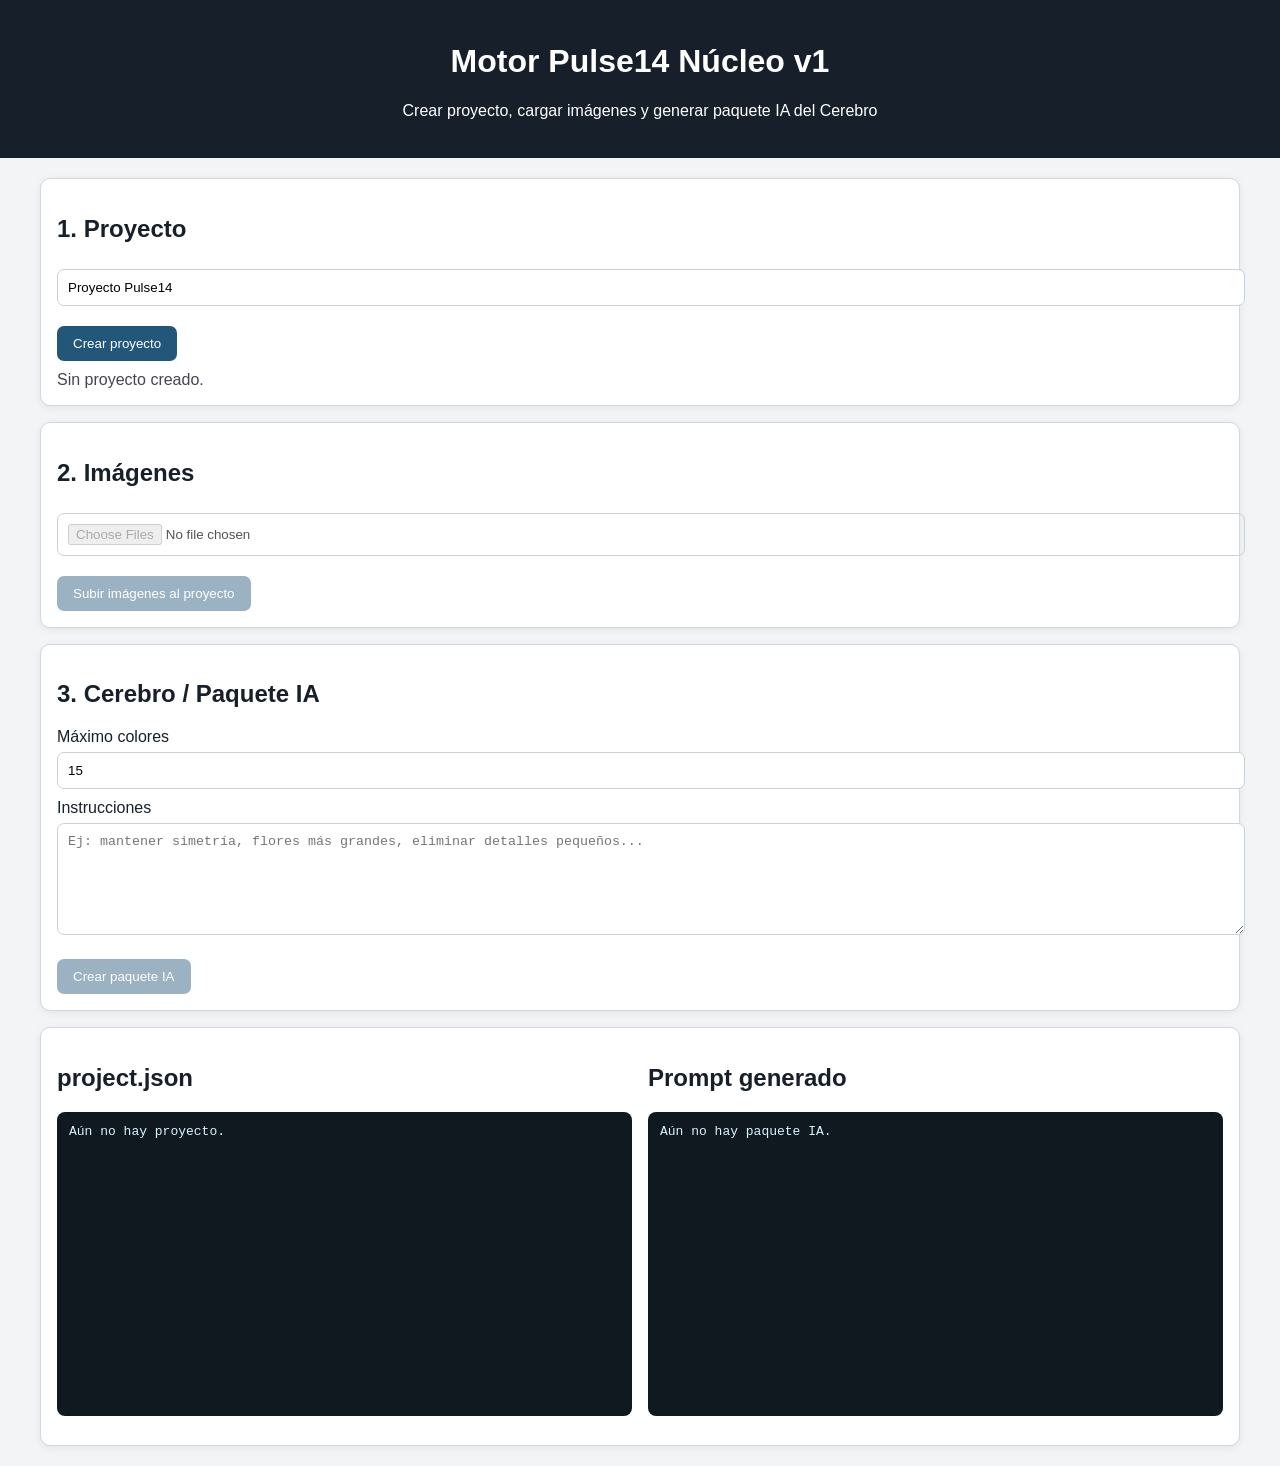
==== interfaz/index.html @ 5b173492 "motor_pulse14_nucleo_hf_v1" ====
<!doctype html>
<html lang="es">
<head>
<meta charset="utf-8">
<meta name="viewport" content="width=device-width, initial-scale=1">
<title>Motor Pulse14 Núcleo v1</title>
<link rel="stylesheet" href="/interfaz/styles.css?v=1">
</head>
<body>
<header><h1>Motor Pulse14 Núcleo v1</h1><p>Crear proyecto, cargar imágenes y generar paquete IA del Cerebro</p></header>
<main>
<section class="panel">
<h2>1. Proyecto</h2>
<input id="nombre" value="Proyecto Pulse14">
<button id="crear">Crear proyecto</button>
<div id="pid" class="status">Sin proyecto creado.</div>
</section>
<section class="panel">
<h2>2. Imágenes</h2>
<input id="imagenes" type="file" accept="image/*" multiple disabled>
<button id="subir" disabled>Subir imágenes al proyecto</button>
<div id="galeria" class="gallery"></div>
</section>
<section class="panel">
<h2>3. Cerebro / Paquete IA</h2>
<label>Máximo colores</label><input id="colores" type="number" value="15" min="2" max="64">
<label>Instrucciones</label><textarea id="instrucciones" placeholder="Ej: mantener simetría, flores más grandes, eliminar detalles pequeños..."></textarea>
<button id="paquete" disabled>Crear paquete IA</button>
</section>
<section class="panel grid">
<div><h2>project.json</h2><pre id="json">Aún no hay proyecto.</pre></div>
<div><h2>Prompt generado</h2><pre id="prompt">Aún no hay paquete IA.</pre></div>
</section>
</main>
<script src="/interfaz/app.js?v=1"></script>
</body>
</html>
---- interfaz/styles.css ----
body{margin:0;font-family:Arial,Helvetica,sans-serif;background:#f3f4f6;color:#17202a}header{background:#17202a;color:white;padding:22px;text-align:center}main{max-width:1200px;margin:20px auto;padding:0 14px}.panel{background:white;border:1px solid #d0d7de;border-radius:10px;padding:16px;margin-bottom:16px;box-shadow:0 2px 8px #0001}button{background:#22577a;color:white;border:0;border-radius:7px;padding:10px 16px;cursor:pointer;margin-top:10px}button:disabled{opacity:.45;cursor:not-allowed}input,textarea{width:100%;padding:10px;margin:6px 0 10px;border:1px solid #c9d1d9;border-radius:7px}textarea{min-height:90px}.status{margin-top:10px;color:#445}.gallery{display:grid;grid-template-columns:repeat(auto-fill,minmax(170px,1fr));gap:12px}.card{border:1px solid #ddd;border-radius:8px;padding:8px;background:#fafafa}.card img{width:100%;height:130px;object-fit:contain;background:white}.grid{display:grid;grid-template-columns:1fr 1fr;gap:16px}pre{background:#101820;color:#d6f5ff;padding:12px;border-radius:8px;overflow:auto;min-height:280px;white-space:pre-wrap}@media(max-width:800px){.grid{grid-template-columns:1fr}}
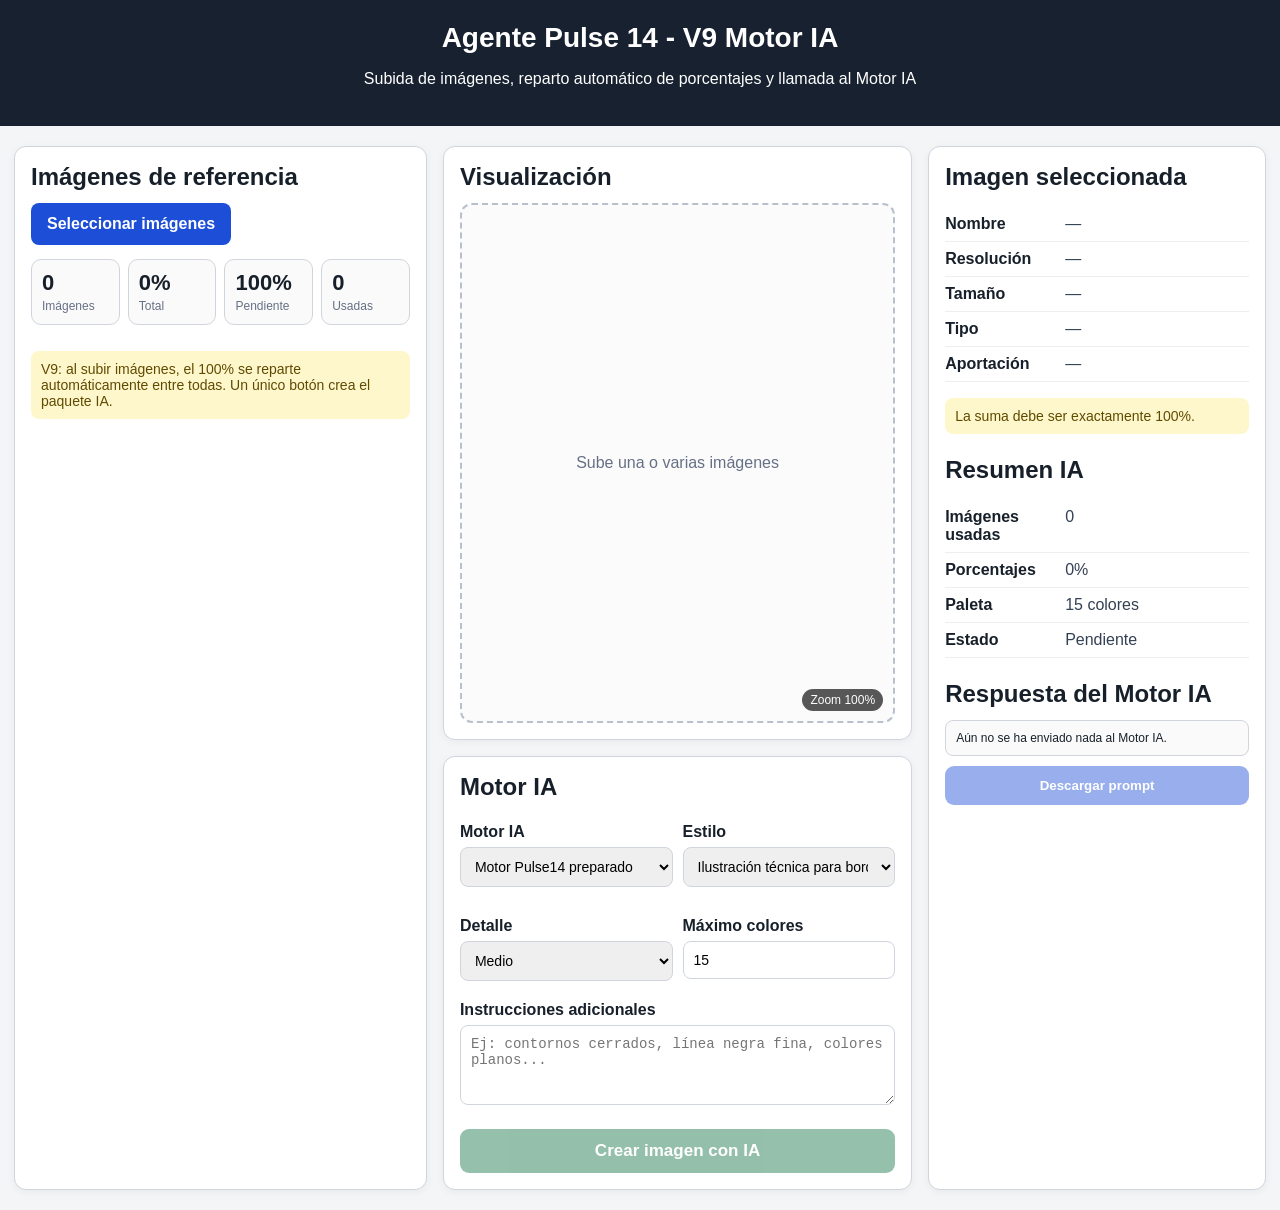
==== commit ab853cf0: "versión 02-06-2026" ====
--- a/interfaz/index.html
+++ b/interfaz/index.html
@@ -3,35 +3,32 @@
 <head>
 <meta charset="utf-8">
 <meta name="viewport" content="width=device-width, initial-scale=1">
-<title>Motor Pulse14 Núcleo v1</title>
-<link rel="stylesheet" href="/interfaz/styles.css?v=1">
+<title>Agente Pulse 14 - V9 Motor IA</title>
+<style>
+:root{--bg:#f3f5f7;--panel:#fff;--text:#17202a;--muted:#667085;--line:#d0d5dd;--blue:#1d4ed8;--green:#157347;--red:#b42318}*{box-sizing:border-box}body{margin:0;font-family:Arial,Helvetica,sans-serif;background:var(--bg);color:var(--text)}header{background:#18212f;color:white;padding:22px;text-align:center}header h1{margin:0 0 6px;font-size:28px}.page{max-width:1320px;margin:20px auto;padding:0 14px;display:grid;grid-template-columns:1.1fr 1.25fr .9fr;gap:16px}.panel{background:var(--panel);border:1px solid var(--line);border-radius:12px;padding:16px;box-shadow:0 2px 8px rgba(0,0,0,.05)}h2{margin:0 0 12px}.file{display:inline-block;background:var(--blue);color:white;padding:12px 16px;border-radius:8px;cursor:pointer;font-weight:bold}#fileInput{display:none}.stats{display:grid;grid-template-columns:repeat(4,1fr);gap:8px;margin:14px 0}.stat{border:1px solid var(--line);border-radius:10px;padding:10px;background:#fafafa}.stat b{display:block;font-size:22px}.stat span{font-size:12px;color:var(--muted)}.list{display:flex;flex-direction:column;gap:8px}.item{display:grid;grid-template-columns:58px 1fr 92px 34px;gap:10px;align-items:center;border:1px solid var(--line);border-radius:10px;padding:8px;cursor:pointer}.item.active{outline:3px solid #bfdbfe}.thumb{height:58px;border-radius:8px;background:#eee;overflow:hidden;display:flex;align-items:center;justify-content:center}.thumb img{max-width:100%;max-height:100%}.name{font-weight:bold;font-size:14px}.meta{font-size:12px;color:var(--muted);margin-top:4px}.pct{display:flex;align-items:center;gap:4px}.pct input{width:74px;padding:8px;border:1px solid var(--line);border-radius:7px}.del{border:0;background:#f2d3d0;color:var(--red);border-radius:7px;height:32px;font-size:20px;cursor:pointer}.viewer{height:520px;border:2px dashed #b8c0cc;border-radius:12px;background:#fbfbfb;position:relative;overflow:hidden}.viewer img{position:absolute;left:0;top:0;transform-origin:0 0;display:none}.empty{height:100%;display:flex;align-items:center;justify-content:center;color:var(--muted)}.zoom{position:absolute;right:10px;bottom:10px;background:rgba(0,0,0,.65);color:white;padding:4px 8px;border-radius:999px;font-size:12px}.grid2{display:grid;grid-template-columns:1fr 1fr;gap:10px}.field{margin:10px 0}.field label{display:block;font-weight:bold;margin-bottom:6px}.field input,.field select,.field textarea{width:100%;padding:10px;border:1px solid var(--line);border-radius:8px;font-size:14px}.field textarea{min-height:80px}.btn{width:100%;border:0;border-radius:9px;padding:12px 14px;margin-top:10px;color:white;background:var(--blue);font-weight:bold;cursor:pointer}.btn.green{background:var(--green);font-size:17px}.btn:disabled{opacity:.45;cursor:not-allowed}.note{margin-top:12px;padding:10px;border-radius:8px;background:#fff7cc;color:#5f4b00;font-size:14px}.ok{background:#dcfce7;color:#14532d}.bad{background:#fee2e2;color:#7f1d1d}.props div,.summary div{display:grid;grid-template-columns:120px 1fr;border-bottom:1px solid #eee;padding:8px 0}dt{font-weight:bold}dd{margin:0;color:#344054}.mt{margin-top:22px}.generated{white-space:pre-wrap;max-height:240px;overflow:auto;border:1px solid var(--line);border-radius:8px;padding:10px;background:#fafafa;font-size:12px}@media(max-width:1000px){.page{grid-template-columns:1fr}.stats{grid-template-columns:repeat(2,1fr)}}
+</style>
 </head>
 <body>
-<header><h1>Motor Pulse14 Núcleo v1</h1><p>Crear proyecto, cargar imágenes y generar paquete IA del Cerebro</p></header>
-<main>
-<section class="panel">
-<h2>1. Proyecto</h2>
-<input id="nombre" value="Proyecto Pulse14">
-<button id="crear">Crear proyecto</button>
-<div id="pid" class="status">Sin proyecto creado.</div>
-</section>
-<section class="panel">
-<h2>2. Imágenes</h2>
-<input id="imagenes" type="file" accept="image/*" multiple disabled>
-<button id="subir" disabled>Subir imágenes al proyecto</button>
-<div id="galeria" class="gallery"></div>
-</section>
-<section class="panel">
-<h2>3. Cerebro / Paquete IA</h2>
-<label>Máximo colores</label><input id="colores" type="number" value="15" min="2" max="64">
-<label>Instrucciones</label><textarea id="instrucciones" placeholder="Ej: mantener simetría, flores más grandes, eliminar detalles pequeños..."></textarea>
-<button id="paquete" disabled>Crear paquete IA</button>
-</section>
-<section class="panel grid">
-<div><h2>project.json</h2><pre id="json">Aún no hay proyecto.</pre></div>
-<div><h2>Prompt generado</h2><pre id="prompt">Aún no hay paquete IA.</pre></div>
-</section>
+<header><h1>Agente Pulse 14 - V9 Motor IA</h1><p>Subida de imágenes, reparto automático de porcentajes y llamada al Motor IA</p></header>
+<main class="page">
+<section class="panel"><h2>Imágenes de referencia</h2><label class="file" for="fileInput">Seleccionar imágenes</label><input id="fileInput" type="file" accept="image/*" multiple><div class="stats"><div class="stat"><b id="countImages">0</b><span>Imágenes</span></div><div class="stat"><b id="totalPercent">0%</b><span>Total</span></div><div class="stat"><b id="freePercent">100%</b><span>Pendiente</span></div><div class="stat"><b id="usedImages">0</b><span>Usadas</span></div></div><div id="gallery" class="list"></div><div class="note">V9: al subir imágenes, el 100% se reparte automáticamente entre todas. Un único botón crea el paquete IA.</div></section>
+<section><div class="panel"><h2>Visualización</h2><div id="viewer" class="viewer"><div id="emptyViewer" class="empty">Sube una o varias imágenes</div><img id="mainImage" alt="Imagen seleccionada"><span id="zoomLabel" class="zoom">Zoom 100%</span></div></div><div class="panel" style="margin-top:16px"><h2>Motor IA</h2><div class="grid2"><div class="field"><label>Motor IA</label><select id="modelo"><option value="motor_pulse14">Motor Pulse14 preparado</option></select></div><div class="field"><label>Estilo</label><select id="estilo"><option value="ilustracion_tecnica_bordado">Ilustración técnica para bordado</option><option value="ornamental_vectorial">Ornamental vectorial limpio</option></select></div><div class="field"><label>Detalle</label><select id="detalle"><option value="bajo">Bajo</option><option value="medio" selected>Medio</option><option value="alto">Alto</option></select></div><div class="field"><label>Máximo colores</label><input id="paleta" type="number" min="2" max="64" value="15"></div></div><div class="field"><label>Instrucciones adicionales</label><textarea id="instrucciones" placeholder="Ej: contornos cerrados, línea negra fina, colores planos..."></textarea></div><button id="createBtn" class="btn green" disabled>Crear imagen con IA</button></div></section>
+<aside class="panel"><h2>Imagen seleccionada</h2><dl class="props"><div><dt>Nombre</dt><dd id="pName">—</dd></div><div><dt>Resolución</dt><dd id="pRes">—</dd></div><div><dt>Tamaño</dt><dd id="pSize">—</dd></div><div><dt>Tipo</dt><dd id="pType">—</dd></div><div><dt>Aportación</dt><dd id="pPercent">—</dd></div></dl><div id="status" class="note">Carga imágenes para continuar.</div><h2 class="mt">Resumen IA</h2><dl class="summary"><div><dt>Imágenes usadas</dt><dd id="sumUsed">0</dd></div><div><dt>Porcentajes</dt><dd id="sumPercent">0%</dd></div><div><dt>Paleta</dt><dd id="sumPalette">15 colores</dd></div><div><dt>Estado</dt><dd id="sumStatus">Pendiente</dd></div></dl><h2 class="mt">Respuesta del Motor IA</h2><div id="packageBox" class="generated">Aún no se ha enviado nada al Motor IA.</div><button id="downloadPromptBtn" class="btn" disabled>Descargar prompt</button></aside>
 </main>
-<script src="/interfaz/app.js?v=1"></script>
+<script>
+const $=id=>document.getElementById(id);const fileInput=$('fileInput'),gallery=$('gallery'),mainImage=$('mainImage'),emptyViewer=$('emptyViewer'),viewer=$('viewer'),zoomLabel=$('zoomLabel'),createBtn=$('createBtn'),statusEl=$('status'),packageBox=$('packageBox'),downloadPromptBtn=$('downloadPromptBtn');
+let images=[],selectedId=null,lastPrompt='',scale=1,minScale=1,x=0,y=0,drag=false,lastX=0,lastY=0;
+function uid(){return 'img_'+Date.now()+'_'+Math.random().toString(16).slice(2)}
+function fmtSize(b){return b<1024?b+' B':b<1048576?(b/1024).toFixed(1)+' KB':(b/1048576).toFixed(2)+' MB'}
+function round2(n){return Math.round(n*100)/100}function total(){return round2(images.reduce((s,i)=>s+Number(i.percent||0),0))}function totalExcept(id){return round2(images.reduce((s,i)=>s+(i.id===id?0:Number(i.percent||0)),0))}
+function redistribute(){const n=images.length;if(!n)return;const raw=round2(100/n);let acc=0;images.forEach((im,i)=>{im.percent=i===n-1?round2(100-acc):raw;acc=round2(acc+im.percent)})}
+fileInput.addEventListener('change',()=>{const files=[...fileInput.files];files.forEach(file=>{const item={id:uid(),file,url:URL.createObjectURL(file),name:file.name,size:file.size,type:file.type||'imagen',w:0,h:0,percent:0};const probe=new Image();probe.onload=()=>{item.w=probe.naturalWidth;item.h=probe.naturalHeight;render();if(selectedId===item.id)showProps(item);};probe.src=item.url;images.push(item)});redistribute();if(images.length&&!selectedId)selectedId=images[0].id;render();if(selectedId)selectImage(selectedId);fileInput.value=''});
+function setPercent(id,value){const im=images.find(i=>i.id===id);if(!im)return;let v=parseFloat(String(value).replace(',','.'));if(Number.isNaN(v))v=0;v=Math.max(0,Math.min(100,v));v=Math.min(v,round2(100-totalExcept(id)));im.percent=round2(v);render();if(selectedId===id)showProps(im)}
+function deleteImage(id){const idx=images.findIndex(i=>i.id===id);if(idx<0)return;URL.revokeObjectURL(images[idx].url);images.splice(idx,1);redistribute();selectedId=images[0]?.id||null;render();selectedId?selectImage(selectedId):clearViewer()}
+function render(){gallery.innerHTML='';images.forEach(im=>{const row=document.createElement('div');row.className='item'+(im.id===selectedId?' active':'');row.onclick=e=>{if(['INPUT','BUTTON'].includes(e.target.tagName))return;selectImage(im.id)};row.innerHTML=`<div class="thumb"><img src="${im.url}"></div><div><div class="name"></div><div class="meta">${im.w?im.w+' × '+im.h:'Cargando...'} · ${fmtSize(im.size)}</div></div><div class="pct"><input type="number" min="0" max="100" step="0.01" value="${im.percent}"><span>%</span></div><button class="del">×</button>`;row.querySelector('.name').textContent=im.name;row.querySelector('input').addEventListener('input',e=>setPercent(im.id,e.target.value));row.querySelector('.del').addEventListener('click',()=>deleteImage(im.id));gallery.appendChild(row)});const t=total(),ready=images.length>0&&Math.abs(t-100)<0.01;$('countImages').textContent=images.length;$('totalPercent').textContent=t+'%';$('freePercent').textContent=round2(100-t)+'%';$('usedImages').textContent=images.filter(i=>i.percent>0).length;$('sumUsed').textContent=images.filter(i=>i.percent>0).length;$('sumPercent').textContent=t+'%';$('sumPalette').textContent=$('paleta').value+' colores';$('sumStatus').textContent=ready?'Listo':'Pendiente';createBtn.disabled=!ready;statusEl.textContent=ready?'Listo: pulsa Crear imagen con IA.':'La suma debe ser exactamente 100%.';statusEl.className='note '+(ready?'ok':'')}
+function selectImage(id){const im=images.find(i=>i.id===id);if(!im)return;selectedId=id;mainImage.src=im.url;mainImage.style.display='block';emptyViewer.style.display='none';mainImage.onload=fitImage;showProps(im);render()}function showProps(im){$('pName').textContent=im.name;$('pRes').textContent=im.w?im.w+' × '+im.h:'—';$('pSize').textContent=fmtSize(im.size);$('pType').textContent=im.type;$('pPercent').textContent=im.percent+'%'}function clearViewer(){mainImage.style.display='none';emptyViewer.style.display='flex'}
+function fitImage(){const im=images.find(i=>i.id===selectedId);if(!im||!im.w)return;const r=viewer.getBoundingClientRect();minScale=Math.min((r.width-40)/im.w,(r.height-40)/im.h);scale=minScale;x=(r.width-im.w*scale)/2;y=(r.height-im.h*scale)/2;applyTransform()}function applyTransform(){mainImage.style.transform=`translate(${x}px,${y}px) scale(${scale})`;zoomLabel.textContent='Zoom '+Math.round((scale/minScale)*100)+'%'}viewer.addEventListener('wheel',e=>{if(!mainImage.src)return;e.preventDefault();const r=viewer.getBoundingClientRect(),mx=e.clientX-r.left,my=e.clientY-r.top,old=scale;scale=Math.max(minScale,Math.min(20*minScale,scale*(e.deltaY<0?1.14:1/1.14)));x=mx-(mx-x)*(scale/old);y=my-(my-y)*(scale/old);applyTransform()},{passive:false});viewer.addEventListener('contextmenu',e=>e.preventDefault());viewer.addEventListener('mousedown',e=>{if(e.button!==2)return;drag=true;lastX=e.clientX;lastY=e.clientY});window.addEventListener('mousemove',e=>{if(!drag)return;x+=e.clientX-lastX;y+=e.clientY-lastY;lastX=e.clientX;lastY=e.clientY;applyTransform()});window.addEventListener('mouseup',()=>drag=false);viewer.addEventListener('dblclick',fitImage);
+function formData(){const fd=new FormData();images.forEach(im=>fd.append('imagenes',im.file,im.name));fd.append('porcentajes',images.map(i=>i.percent).join(','));fd.append('modelo',$('modelo').value);fd.append('estilo',$('estilo').value);fd.append('detalle',$('detalle').value);fd.append('paleta_colores',$('paleta').value);fd.append('instrucciones',$('instrucciones').value||'');return fd}async function sendToAI(){try{packageBox.textContent='Llamando al Motor IA...';const res=await fetch('/api/preparar-paquete-ia',{method:'POST',body:formData()});const data=await res.json().catch(()=>({detail:'Respuesta no válida'}));if(!res.ok)throw new Error(data.detail||'Error del servidor');lastPrompt=data.prompt||'';downloadPromptBtn.disabled=!lastPrompt;packageBox.textContent=JSON.stringify(data,null,2);$('sumStatus').textContent='Motor IA preparado'}catch(err){packageBox.textContent='Error: '+err.message;$('sumStatus').textContent='Error'}}createBtn.addEventListener('click',sendToAI);downloadPromptBtn.addEventListener('click',()=>{if(!lastPrompt)return;const blob=new Blob([lastPrompt],{type:'text/plain;charset=utf-8'});const a=document.createElement('a');a.href=URL.createObjectURL(blob);a.download='prompt_pulse14_motor_ia.txt';a.click();URL.revokeObjectURL(a.href)});$('paleta').addEventListener('input',render);render();
+</script>
 </body>
 </html>
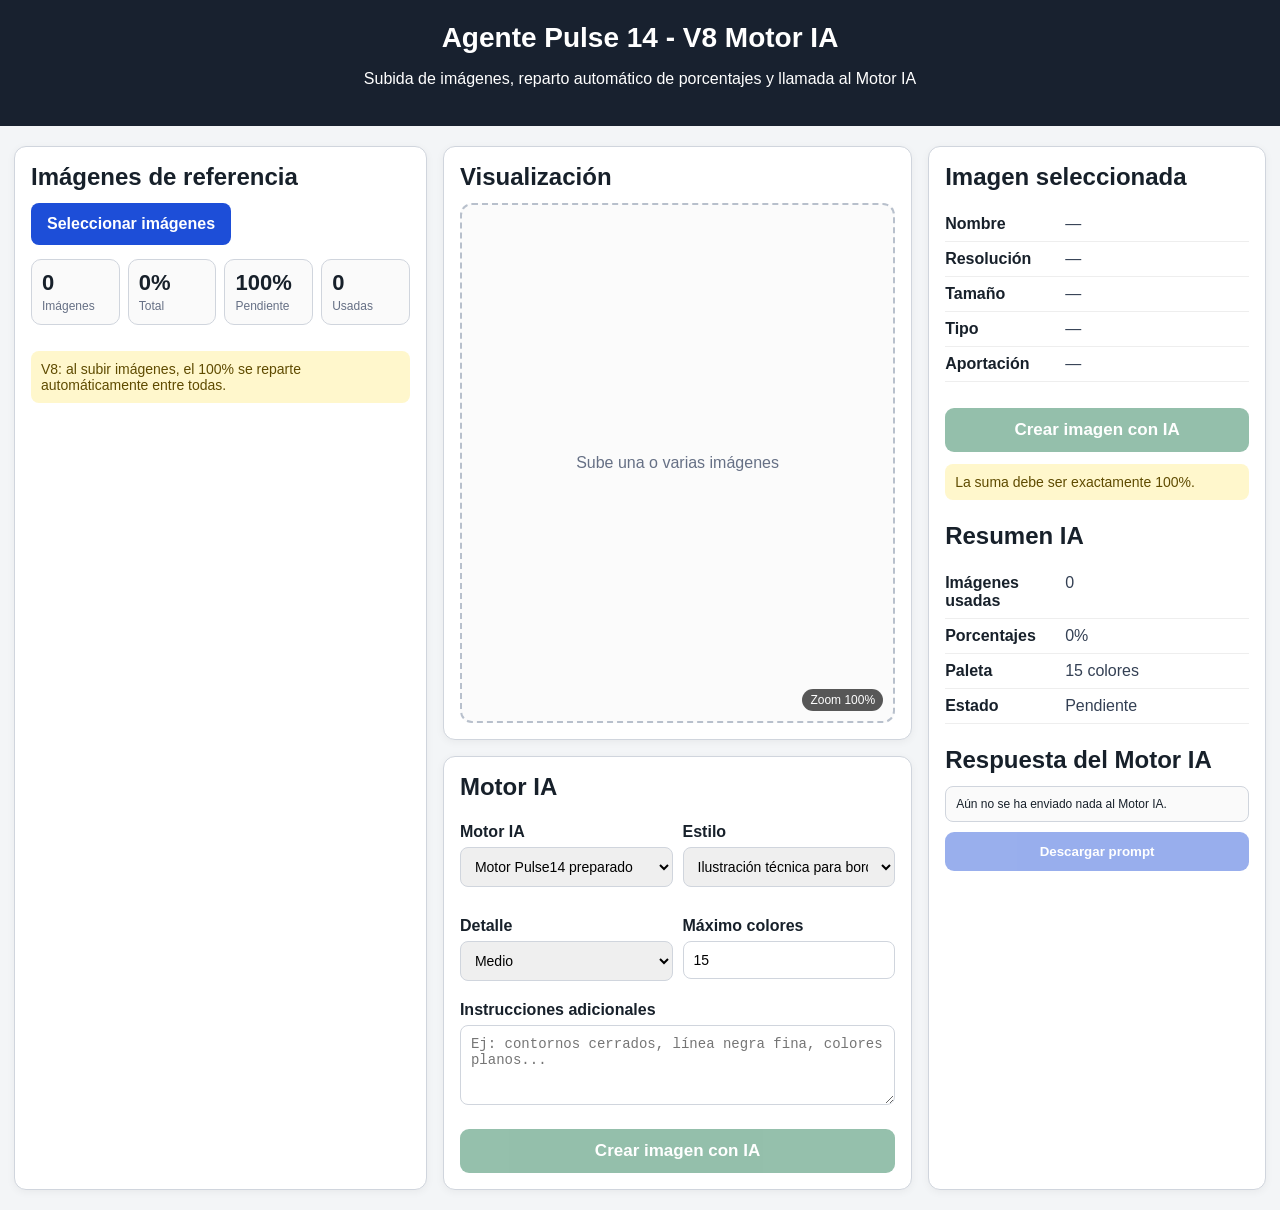
==== commit 094d2f69: "aaaaaa" ====
--- a/interfaz/index.html
+++ b/interfaz/index.html
@@ -3,20 +3,20 @@
 <head>
 <meta charset="utf-8">
 <meta name="viewport" content="width=device-width, initial-scale=1">
-<title>Agente Pulse 14 - V9 Motor IA</title>
+<title>Agente Pulse 14 - V8 Motor IA</title>
 <style>
 :root{--bg:#f3f5f7;--panel:#fff;--text:#17202a;--muted:#667085;--line:#d0d5dd;--blue:#1d4ed8;--green:#157347;--red:#b42318}*{box-sizing:border-box}body{margin:0;font-family:Arial,Helvetica,sans-serif;background:var(--bg);color:var(--text)}header{background:#18212f;color:white;padding:22px;text-align:center}header h1{margin:0 0 6px;font-size:28px}.page{max-width:1320px;margin:20px auto;padding:0 14px;display:grid;grid-template-columns:1.1fr 1.25fr .9fr;gap:16px}.panel{background:var(--panel);border:1px solid var(--line);border-radius:12px;padding:16px;box-shadow:0 2px 8px rgba(0,0,0,.05)}h2{margin:0 0 12px}.file{display:inline-block;background:var(--blue);color:white;padding:12px 16px;border-radius:8px;cursor:pointer;font-weight:bold}#fileInput{display:none}.stats{display:grid;grid-template-columns:repeat(4,1fr);gap:8px;margin:14px 0}.stat{border:1px solid var(--line);border-radius:10px;padding:10px;background:#fafafa}.stat b{display:block;font-size:22px}.stat span{font-size:12px;color:var(--muted)}.list{display:flex;flex-direction:column;gap:8px}.item{display:grid;grid-template-columns:58px 1fr 92px 34px;gap:10px;align-items:center;border:1px solid var(--line);border-radius:10px;padding:8px;cursor:pointer}.item.active{outline:3px solid #bfdbfe}.thumb{height:58px;border-radius:8px;background:#eee;overflow:hidden;display:flex;align-items:center;justify-content:center}.thumb img{max-width:100%;max-height:100%}.name{font-weight:bold;font-size:14px}.meta{font-size:12px;color:var(--muted);margin-top:4px}.pct{display:flex;align-items:center;gap:4px}.pct input{width:74px;padding:8px;border:1px solid var(--line);border-radius:7px}.del{border:0;background:#f2d3d0;color:var(--red);border-radius:7px;height:32px;font-size:20px;cursor:pointer}.viewer{height:520px;border:2px dashed #b8c0cc;border-radius:12px;background:#fbfbfb;position:relative;overflow:hidden}.viewer img{position:absolute;left:0;top:0;transform-origin:0 0;display:none}.empty{height:100%;display:flex;align-items:center;justify-content:center;color:var(--muted)}.zoom{position:absolute;right:10px;bottom:10px;background:rgba(0,0,0,.65);color:white;padding:4px 8px;border-radius:999px;font-size:12px}.grid2{display:grid;grid-template-columns:1fr 1fr;gap:10px}.field{margin:10px 0}.field label{display:block;font-weight:bold;margin-bottom:6px}.field input,.field select,.field textarea{width:100%;padding:10px;border:1px solid var(--line);border-radius:8px;font-size:14px}.field textarea{min-height:80px}.btn{width:100%;border:0;border-radius:9px;padding:12px 14px;margin-top:10px;color:white;background:var(--blue);font-weight:bold;cursor:pointer}.btn.green{background:var(--green);font-size:17px}.btn:disabled{opacity:.45;cursor:not-allowed}.note{margin-top:12px;padding:10px;border-radius:8px;background:#fff7cc;color:#5f4b00;font-size:14px}.ok{background:#dcfce7;color:#14532d}.bad{background:#fee2e2;color:#7f1d1d}.props div,.summary div{display:grid;grid-template-columns:120px 1fr;border-bottom:1px solid #eee;padding:8px 0}dt{font-weight:bold}dd{margin:0;color:#344054}.mt{margin-top:22px}.generated{white-space:pre-wrap;max-height:240px;overflow:auto;border:1px solid var(--line);border-radius:8px;padding:10px;background:#fafafa;font-size:12px}@media(max-width:1000px){.page{grid-template-columns:1fr}.stats{grid-template-columns:repeat(2,1fr)}}
 </style>
 </head>
 <body>
-<header><h1>Agente Pulse 14 - V9 Motor IA</h1><p>Subida de imágenes, reparto automático de porcentajes y llamada al Motor IA</p></header>
+<header><h1>Agente Pulse 14 - V8 Motor IA</h1><p>Subida de imágenes, reparto automático de porcentajes y llamada al Motor IA</p></header>
 <main class="page">
-<section class="panel"><h2>Imágenes de referencia</h2><label class="file" for="fileInput">Seleccionar imágenes</label><input id="fileInput" type="file" accept="image/*" multiple><div class="stats"><div class="stat"><b id="countImages">0</b><span>Imágenes</span></div><div class="stat"><b id="totalPercent">0%</b><span>Total</span></div><div class="stat"><b id="freePercent">100%</b><span>Pendiente</span></div><div class="stat"><b id="usedImages">0</b><span>Usadas</span></div></div><div id="gallery" class="list"></div><div class="note">V9: al subir imágenes, el 100% se reparte automáticamente entre todas. Un único botón crea el paquete IA.</div></section>
+<section class="panel"><h2>Imágenes de referencia</h2><label class="file" for="fileInput">Seleccionar imágenes</label><input id="fileInput" type="file" accept="image/*" multiple><div class="stats"><div class="stat"><b id="countImages">0</b><span>Imágenes</span></div><div class="stat"><b id="totalPercent">0%</b><span>Total</span></div><div class="stat"><b id="freePercent">100%</b><span>Pendiente</span></div><div class="stat"><b id="usedImages">0</b><span>Usadas</span></div></div><div id="gallery" class="list"></div><div class="note">V8: al subir imágenes, el 100% se reparte automáticamente entre todas.</div></section>
 <section><div class="panel"><h2>Visualización</h2><div id="viewer" class="viewer"><div id="emptyViewer" class="empty">Sube una o varias imágenes</div><img id="mainImage" alt="Imagen seleccionada"><span id="zoomLabel" class="zoom">Zoom 100%</span></div></div><div class="panel" style="margin-top:16px"><h2>Motor IA</h2><div class="grid2"><div class="field"><label>Motor IA</label><select id="modelo"><option value="motor_pulse14">Motor Pulse14 preparado</option></select></div><div class="field"><label>Estilo</label><select id="estilo"><option value="ilustracion_tecnica_bordado">Ilustración técnica para bordado</option><option value="ornamental_vectorial">Ornamental vectorial limpio</option></select></div><div class="field"><label>Detalle</label><select id="detalle"><option value="bajo">Bajo</option><option value="medio" selected>Medio</option><option value="alto">Alto</option></select></div><div class="field"><label>Máximo colores</label><input id="paleta" type="number" min="2" max="64" value="15"></div></div><div class="field"><label>Instrucciones adicionales</label><textarea id="instrucciones" placeholder="Ej: contornos cerrados, línea negra fina, colores planos..."></textarea></div><button id="createBtn" class="btn green" disabled>Crear imagen con IA</button></div></section>
-<aside class="panel"><h2>Imagen seleccionada</h2><dl class="props"><div><dt>Nombre</dt><dd id="pName">—</dd></div><div><dt>Resolución</dt><dd id="pRes">—</dd></div><div><dt>Tamaño</dt><dd id="pSize">—</dd></div><div><dt>Tipo</dt><dd id="pType">—</dd></div><div><dt>Aportación</dt><dd id="pPercent">—</dd></div></dl><div id="status" class="note">Carga imágenes para continuar.</div><h2 class="mt">Resumen IA</h2><dl class="summary"><div><dt>Imágenes usadas</dt><dd id="sumUsed">0</dd></div><div><dt>Porcentajes</dt><dd id="sumPercent">0%</dd></div><div><dt>Paleta</dt><dd id="sumPalette">15 colores</dd></div><div><dt>Estado</dt><dd id="sumStatus">Pendiente</dd></div></dl><h2 class="mt">Respuesta del Motor IA</h2><div id="packageBox" class="generated">Aún no se ha enviado nada al Motor IA.</div><button id="downloadPromptBtn" class="btn" disabled>Descargar prompt</button></aside>
+<aside class="panel"><h2>Imagen seleccionada</h2><dl class="props"><div><dt>Nombre</dt><dd id="pName">—</dd></div><div><dt>Resolución</dt><dd id="pRes">—</dd></div><div><dt>Tamaño</dt><dd id="pSize">—</dd></div><div><dt>Tipo</dt><dd id="pType">—</dd></div><div><dt>Aportación</dt><dd id="pPercent">—</dd></div></dl><button id="createBtnSide" class="btn green" disabled>Crear imagen con IA</button><div id="status" class="note">Carga imágenes para continuar.</div><h2 class="mt">Resumen IA</h2><dl class="summary"><div><dt>Imágenes usadas</dt><dd id="sumUsed">0</dd></div><div><dt>Porcentajes</dt><dd id="sumPercent">0%</dd></div><div><dt>Paleta</dt><dd id="sumPalette">15 colores</dd></div><div><dt>Estado</dt><dd id="sumStatus">Pendiente</dd></div></dl><h2 class="mt">Respuesta del Motor IA</h2><div id="packageBox" class="generated">Aún no se ha enviado nada al Motor IA.</div><button id="downloadPromptBtn" class="btn" disabled>Descargar prompt</button></aside>
 </main>
 <script>
-const $=id=>document.getElementById(id);const fileInput=$('fileInput'),gallery=$('gallery'),mainImage=$('mainImage'),emptyViewer=$('emptyViewer'),viewer=$('viewer'),zoomLabel=$('zoomLabel'),createBtn=$('createBtn'),statusEl=$('status'),packageBox=$('packageBox'),downloadPromptBtn=$('downloadPromptBtn');
+const $=id=>document.getElementById(id);const fileInput=$('fileInput'),gallery=$('gallery'),mainImage=$('mainImage'),emptyViewer=$('emptyViewer'),viewer=$('viewer'),zoomLabel=$('zoomLabel'),createBtn=$('createBtn'),createBtnSide=$('createBtnSide'),statusEl=$('status'),packageBox=$('packageBox'),downloadPromptBtn=$('downloadPromptBtn');
 let images=[],selectedId=null,lastPrompt='',scale=1,minScale=1,x=0,y=0,drag=false,lastX=0,lastY=0;
 function uid(){return 'img_'+Date.now()+'_'+Math.random().toString(16).slice(2)}
 function fmtSize(b){return b<1024?b+' B':b<1048576?(b/1024).toFixed(1)+' KB':(b/1048576).toFixed(2)+' MB'}
@@ -25,10 +25,10 @@
 fileInput.addEventListener('change',()=>{const files=[...fileInput.files];files.forEach(file=>{const item={id:uid(),file,url:URL.createObjectURL(file),name:file.name,size:file.size,type:file.type||'imagen',w:0,h:0,percent:0};const probe=new Image();probe.onload=()=>{item.w=probe.naturalWidth;item.h=probe.naturalHeight;render();if(selectedId===item.id)showProps(item);};probe.src=item.url;images.push(item)});redistribute();if(images.length&&!selectedId)selectedId=images[0].id;render();if(selectedId)selectImage(selectedId);fileInput.value=''});
 function setPercent(id,value){const im=images.find(i=>i.id===id);if(!im)return;let v=parseFloat(String(value).replace(',','.'));if(Number.isNaN(v))v=0;v=Math.max(0,Math.min(100,v));v=Math.min(v,round2(100-totalExcept(id)));im.percent=round2(v);render();if(selectedId===id)showProps(im)}
 function deleteImage(id){const idx=images.findIndex(i=>i.id===id);if(idx<0)return;URL.revokeObjectURL(images[idx].url);images.splice(idx,1);redistribute();selectedId=images[0]?.id||null;render();selectedId?selectImage(selectedId):clearViewer()}
-function render(){gallery.innerHTML='';images.forEach(im=>{const row=document.createElement('div');row.className='item'+(im.id===selectedId?' active':'');row.onclick=e=>{if(['INPUT','BUTTON'].includes(e.target.tagName))return;selectImage(im.id)};row.innerHTML=`<div class="thumb"><img src="${im.url}"></div><div><div class="name"></div><div class="meta">${im.w?im.w+' × '+im.h:'Cargando...'} · ${fmtSize(im.size)}</div></div><div class="pct"><input type="number" min="0" max="100" step="0.01" value="${im.percent}"><span>%</span></div><button class="del">×</button>`;row.querySelector('.name').textContent=im.name;row.querySelector('input').addEventListener('input',e=>setPercent(im.id,e.target.value));row.querySelector('.del').addEventListener('click',()=>deleteImage(im.id));gallery.appendChild(row)});const t=total(),ready=images.length>0&&Math.abs(t-100)<0.01;$('countImages').textContent=images.length;$('totalPercent').textContent=t+'%';$('freePercent').textContent=round2(100-t)+'%';$('usedImages').textContent=images.filter(i=>i.percent>0).length;$('sumUsed').textContent=images.filter(i=>i.percent>0).length;$('sumPercent').textContent=t+'%';$('sumPalette').textContent=$('paleta').value+' colores';$('sumStatus').textContent=ready?'Listo':'Pendiente';createBtn.disabled=!ready;statusEl.textContent=ready?'Listo: pulsa Crear imagen con IA.':'La suma debe ser exactamente 100%.';statusEl.className='note '+(ready?'ok':'')}
+function render(){gallery.innerHTML='';images.forEach(im=>{const row=document.createElement('div');row.className='item'+(im.id===selectedId?' active':'');row.onclick=e=>{if(['INPUT','BUTTON'].includes(e.target.tagName))return;selectImage(im.id)};row.innerHTML=`<div class="thumb"><img src="${im.url}"></div><div><div class="name"></div><div class="meta">${im.w?im.w+' × '+im.h:'Cargando...'} · ${fmtSize(im.size)}</div></div><div class="pct"><input type="number" min="0" max="100" step="0.01" value="${im.percent}"><span>%</span></div><button class="del">×</button>`;row.querySelector('.name').textContent=im.name;row.querySelector('input').addEventListener('input',e=>setPercent(im.id,e.target.value));row.querySelector('.del').addEventListener('click',()=>deleteImage(im.id));gallery.appendChild(row)});const t=total(),ready=images.length>0&&Math.abs(t-100)<0.01;$('countImages').textContent=images.length;$('totalPercent').textContent=t+'%';$('freePercent').textContent=round2(100-t)+'%';$('usedImages').textContent=images.filter(i=>i.percent>0).length;$('sumUsed').textContent=images.filter(i=>i.percent>0).length;$('sumPercent').textContent=t+'%';$('sumPalette').textContent=$('paleta').value+' colores';$('sumStatus').textContent=ready?'Listo':'Pendiente';createBtn.disabled=!ready;createBtnSide.disabled=!ready;statusEl.textContent=ready?'Listo: pulsa Crear imagen con IA.':'La suma debe ser exactamente 100%.';statusEl.className='note '+(ready?'ok':'')}
 function selectImage(id){const im=images.find(i=>i.id===id);if(!im)return;selectedId=id;mainImage.src=im.url;mainImage.style.display='block';emptyViewer.style.display='none';mainImage.onload=fitImage;showProps(im);render()}function showProps(im){$('pName').textContent=im.name;$('pRes').textContent=im.w?im.w+' × '+im.h:'—';$('pSize').textContent=fmtSize(im.size);$('pType').textContent=im.type;$('pPercent').textContent=im.percent+'%'}function clearViewer(){mainImage.style.display='none';emptyViewer.style.display='flex'}
 function fitImage(){const im=images.find(i=>i.id===selectedId);if(!im||!im.w)return;const r=viewer.getBoundingClientRect();minScale=Math.min((r.width-40)/im.w,(r.height-40)/im.h);scale=minScale;x=(r.width-im.w*scale)/2;y=(r.height-im.h*scale)/2;applyTransform()}function applyTransform(){mainImage.style.transform=`translate(${x}px,${y}px) scale(${scale})`;zoomLabel.textContent='Zoom '+Math.round((scale/minScale)*100)+'%'}viewer.addEventListener('wheel',e=>{if(!mainImage.src)return;e.preventDefault();const r=viewer.getBoundingClientRect(),mx=e.clientX-r.left,my=e.clientY-r.top,old=scale;scale=Math.max(minScale,Math.min(20*minScale,scale*(e.deltaY<0?1.14:1/1.14)));x=mx-(mx-x)*(scale/old);y=my-(my-y)*(scale/old);applyTransform()},{passive:false});viewer.addEventListener('contextmenu',e=>e.preventDefault());viewer.addEventListener('mousedown',e=>{if(e.button!==2)return;drag=true;lastX=e.clientX;lastY=e.clientY});window.addEventListener('mousemove',e=>{if(!drag)return;x+=e.clientX-lastX;y+=e.clientY-lastY;lastX=e.clientX;lastY=e.clientY;applyTransform()});window.addEventListener('mouseup',()=>drag=false);viewer.addEventListener('dblclick',fitImage);
-function formData(){const fd=new FormData();images.forEach(im=>fd.append('imagenes',im.file,im.name));fd.append('porcentajes',images.map(i=>i.percent).join(','));fd.append('modelo',$('modelo').value);fd.append('estilo',$('estilo').value);fd.append('detalle',$('detalle').value);fd.append('paleta_colores',$('paleta').value);fd.append('instrucciones',$('instrucciones').value||'');return fd}async function sendToAI(){try{packageBox.textContent='Llamando al Motor IA...';const res=await fetch('/api/preparar-paquete-ia',{method:'POST',body:formData()});const data=await res.json().catch(()=>({detail:'Respuesta no válida'}));if(!res.ok)throw new Error(data.detail||'Error del servidor');lastPrompt=data.prompt||'';downloadPromptBtn.disabled=!lastPrompt;packageBox.textContent=JSON.stringify(data,null,2);$('sumStatus').textContent='Motor IA preparado'}catch(err){packageBox.textContent='Error: '+err.message;$('sumStatus').textContent='Error'}}createBtn.addEventListener('click',sendToAI);downloadPromptBtn.addEventListener('click',()=>{if(!lastPrompt)return;const blob=new Blob([lastPrompt],{type:'text/plain;charset=utf-8'});const a=document.createElement('a');a.href=URL.createObjectURL(blob);a.download='prompt_pulse14_motor_ia.txt';a.click();URL.revokeObjectURL(a.href)});$('paleta').addEventListener('input',render);render();
+function formData(){const fd=new FormData();images.forEach(im=>fd.append('imagenes',im.file,im.name));fd.append('porcentajes',images.map(i=>i.percent).join(','));fd.append('modelo',$('modelo').value);fd.append('estilo',$('estilo').value);fd.append('detalle',$('detalle').value);fd.append('paleta_colores',$('paleta').value);fd.append('instrucciones',$('instrucciones').value||'');return fd}async function sendToAI(){try{packageBox.textContent='Llamando al Motor IA...';const res=await fetch('/api/preparar-paquete-ia',{method:'POST',body:formData()});const data=await res.json().catch(()=>({detail:'Respuesta no válida'}));if(!res.ok)throw new Error(data.detail||'Error del servidor');lastPrompt=data.prompt||'';downloadPromptBtn.disabled=!lastPrompt;packageBox.textContent=JSON.stringify(data,null,2);$('sumStatus').textContent='Motor IA preparado'}catch(err){packageBox.textContent='Error: '+err.message;$('sumStatus').textContent='Error'}}createBtn.addEventListener('click',sendToAI);createBtnSide.addEventListener('click',sendToAI);downloadPromptBtn.addEventListener('click',()=>{if(!lastPrompt)return;const blob=new Blob([lastPrompt],{type:'text/plain;charset=utf-8'});const a=document.createElement('a');a.href=URL.createObjectURL(blob);a.download='prompt_pulse14_motor_ia.txt';a.click();URL.revokeObjectURL(a.href)});$('paleta').addEventListener('input',render);render();
 </script>
 </body>
 </html>
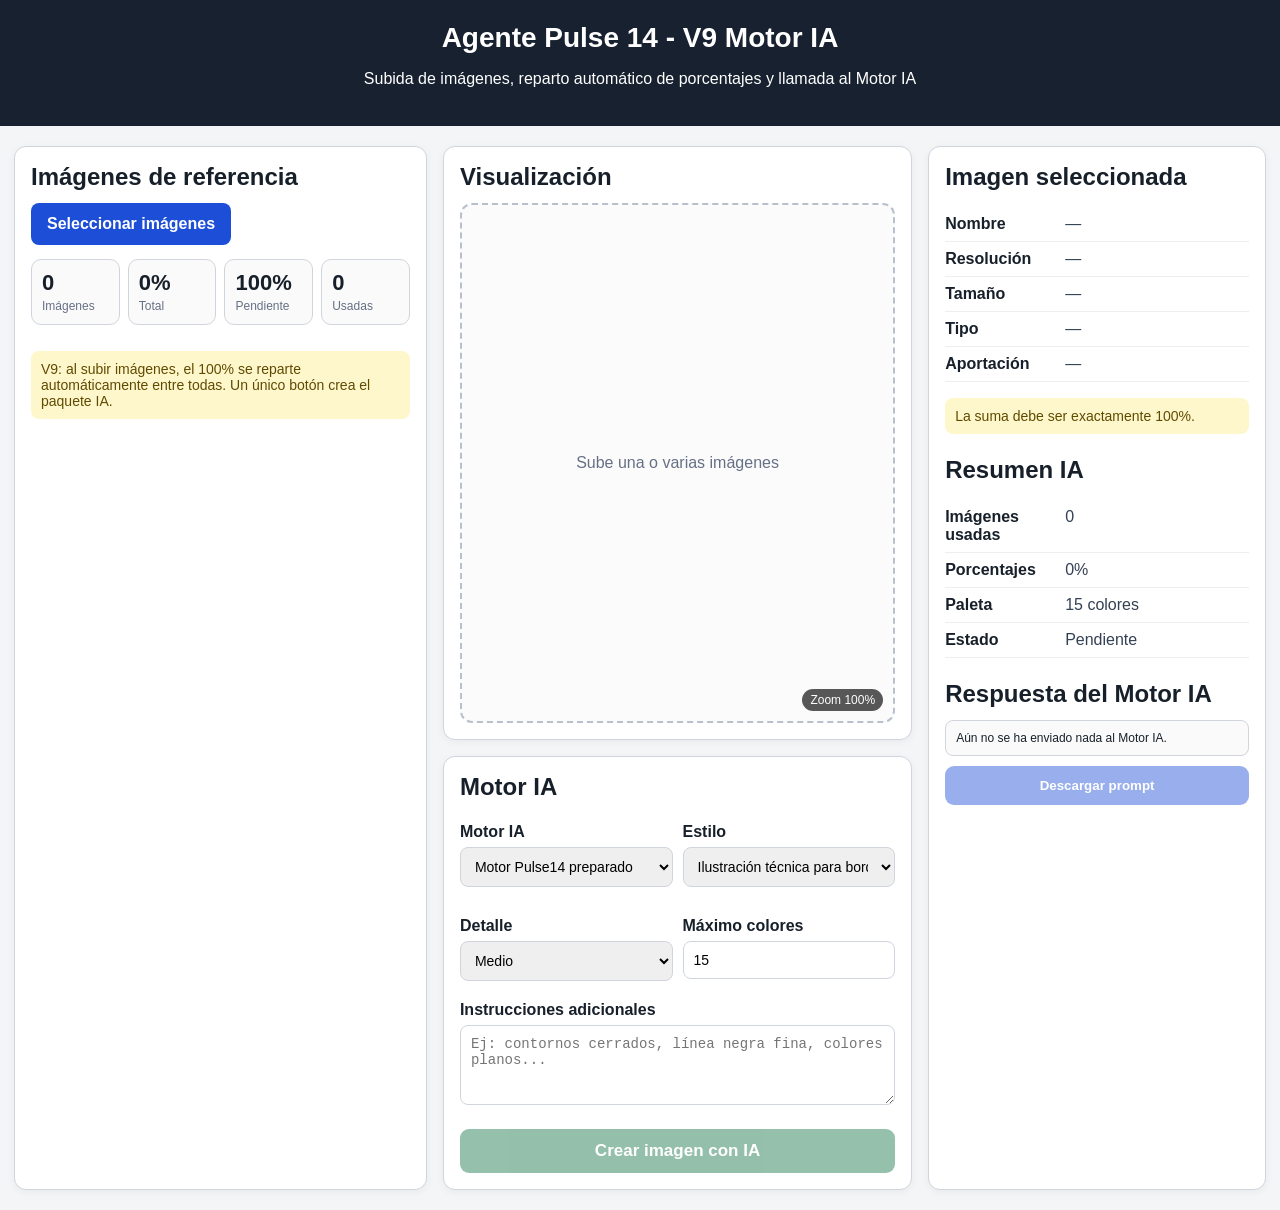
==== commit 73083805: "agente_pulse14_restauracion_funcional_v10" ====
--- a/interfaz/index.html
+++ b/interfaz/index.html
@@ -3,20 +3,20 @@
 <head>
 <meta charset="utf-8">
 <meta name="viewport" content="width=device-width, initial-scale=1">
-<title>Agente Pulse 14 - V8 Motor IA</title>
+<title>Agente Pulse 14 - V9 Motor IA</title>
 <style>
 :root{--bg:#f3f5f7;--panel:#fff;--text:#17202a;--muted:#667085;--line:#d0d5dd;--blue:#1d4ed8;--green:#157347;--red:#b42318}*{box-sizing:border-box}body{margin:0;font-family:Arial,Helvetica,sans-serif;background:var(--bg);color:var(--text)}header{background:#18212f;color:white;padding:22px;text-align:center}header h1{margin:0 0 6px;font-size:28px}.page{max-width:1320px;margin:20px auto;padding:0 14px;display:grid;grid-template-columns:1.1fr 1.25fr .9fr;gap:16px}.panel{background:var(--panel);border:1px solid var(--line);border-radius:12px;padding:16px;box-shadow:0 2px 8px rgba(0,0,0,.05)}h2{margin:0 0 12px}.file{display:inline-block;background:var(--blue);color:white;padding:12px 16px;border-radius:8px;cursor:pointer;font-weight:bold}#fileInput{display:none}.stats{display:grid;grid-template-columns:repeat(4,1fr);gap:8px;margin:14px 0}.stat{border:1px solid var(--line);border-radius:10px;padding:10px;background:#fafafa}.stat b{display:block;font-size:22px}.stat span{font-size:12px;color:var(--muted)}.list{display:flex;flex-direction:column;gap:8px}.item{display:grid;grid-template-columns:58px 1fr 92px 34px;gap:10px;align-items:center;border:1px solid var(--line);border-radius:10px;padding:8px;cursor:pointer}.item.active{outline:3px solid #bfdbfe}.thumb{height:58px;border-radius:8px;background:#eee;overflow:hidden;display:flex;align-items:center;justify-content:center}.thumb img{max-width:100%;max-height:100%}.name{font-weight:bold;font-size:14px}.meta{font-size:12px;color:var(--muted);margin-top:4px}.pct{display:flex;align-items:center;gap:4px}.pct input{width:74px;padding:8px;border:1px solid var(--line);border-radius:7px}.del{border:0;background:#f2d3d0;color:var(--red);border-radius:7px;height:32px;font-size:20px;cursor:pointer}.viewer{height:520px;border:2px dashed #b8c0cc;border-radius:12px;background:#fbfbfb;position:relative;overflow:hidden}.viewer img{position:absolute;left:0;top:0;transform-origin:0 0;display:none}.empty{height:100%;display:flex;align-items:center;justify-content:center;color:var(--muted)}.zoom{position:absolute;right:10px;bottom:10px;background:rgba(0,0,0,.65);color:white;padding:4px 8px;border-radius:999px;font-size:12px}.grid2{display:grid;grid-template-columns:1fr 1fr;gap:10px}.field{margin:10px 0}.field label{display:block;font-weight:bold;margin-bottom:6px}.field input,.field select,.field textarea{width:100%;padding:10px;border:1px solid var(--line);border-radius:8px;font-size:14px}.field textarea{min-height:80px}.btn{width:100%;border:0;border-radius:9px;padding:12px 14px;margin-top:10px;color:white;background:var(--blue);font-weight:bold;cursor:pointer}.btn.green{background:var(--green);font-size:17px}.btn:disabled{opacity:.45;cursor:not-allowed}.note{margin-top:12px;padding:10px;border-radius:8px;background:#fff7cc;color:#5f4b00;font-size:14px}.ok{background:#dcfce7;color:#14532d}.bad{background:#fee2e2;color:#7f1d1d}.props div,.summary div{display:grid;grid-template-columns:120px 1fr;border-bottom:1px solid #eee;padding:8px 0}dt{font-weight:bold}dd{margin:0;color:#344054}.mt{margin-top:22px}.generated{white-space:pre-wrap;max-height:240px;overflow:auto;border:1px solid var(--line);border-radius:8px;padding:10px;background:#fafafa;font-size:12px}@media(max-width:1000px){.page{grid-template-columns:1fr}.stats{grid-template-columns:repeat(2,1fr)}}
 </style>
 </head>
 <body>
-<header><h1>Agente Pulse 14 - V8 Motor IA</h1><p>Subida de imágenes, reparto automático de porcentajes y llamada al Motor IA</p></header>
+<header><h1>Agente Pulse 14 - V9 Motor IA</h1><p>Subida de imágenes, reparto automático de porcentajes y llamada al Motor IA</p></header>
 <main class="page">
-<section class="panel"><h2>Imágenes de referencia</h2><label class="file" for="fileInput">Seleccionar imágenes</label><input id="fileInput" type="file" accept="image/*" multiple><div class="stats"><div class="stat"><b id="countImages">0</b><span>Imágenes</span></div><div class="stat"><b id="totalPercent">0%</b><span>Total</span></div><div class="stat"><b id="freePercent">100%</b><span>Pendiente</span></div><div class="stat"><b id="usedImages">0</b><span>Usadas</span></div></div><div id="gallery" class="list"></div><div class="note">V8: al subir imágenes, el 100% se reparte automáticamente entre todas.</div></section>
+<section class="panel"><h2>Imágenes de referencia</h2><label class="file" for="fileInput">Seleccionar imágenes</label><input id="fileInput" type="file" accept="image/*" multiple><div class="stats"><div class="stat"><b id="countImages">0</b><span>Imágenes</span></div><div class="stat"><b id="totalPercent">0%</b><span>Total</span></div><div class="stat"><b id="freePercent">100%</b><span>Pendiente</span></div><div class="stat"><b id="usedImages">0</b><span>Usadas</span></div></div><div id="gallery" class="list"></div><div class="note">V9: al subir imágenes, el 100% se reparte automáticamente entre todas. Un único botón crea el paquete IA.</div></section>
 <section><div class="panel"><h2>Visualización</h2><div id="viewer" class="viewer"><div id="emptyViewer" class="empty">Sube una o varias imágenes</div><img id="mainImage" alt="Imagen seleccionada"><span id="zoomLabel" class="zoom">Zoom 100%</span></div></div><div class="panel" style="margin-top:16px"><h2>Motor IA</h2><div class="grid2"><div class="field"><label>Motor IA</label><select id="modelo"><option value="motor_pulse14">Motor Pulse14 preparado</option></select></div><div class="field"><label>Estilo</label><select id="estilo"><option value="ilustracion_tecnica_bordado">Ilustración técnica para bordado</option><option value="ornamental_vectorial">Ornamental vectorial limpio</option></select></div><div class="field"><label>Detalle</label><select id="detalle"><option value="bajo">Bajo</option><option value="medio" selected>Medio</option><option value="alto">Alto</option></select></div><div class="field"><label>Máximo colores</label><input id="paleta" type="number" min="2" max="64" value="15"></div></div><div class="field"><label>Instrucciones adicionales</label><textarea id="instrucciones" placeholder="Ej: contornos cerrados, línea negra fina, colores planos..."></textarea></div><button id="createBtn" class="btn green" disabled>Crear imagen con IA</button></div></section>
-<aside class="panel"><h2>Imagen seleccionada</h2><dl class="props"><div><dt>Nombre</dt><dd id="pName">—</dd></div><div><dt>Resolución</dt><dd id="pRes">—</dd></div><div><dt>Tamaño</dt><dd id="pSize">—</dd></div><div><dt>Tipo</dt><dd id="pType">—</dd></div><div><dt>Aportación</dt><dd id="pPercent">—</dd></div></dl><button id="createBtnSide" class="btn green" disabled>Crear imagen con IA</button><div id="status" class="note">Carga imágenes para continuar.</div><h2 class="mt">Resumen IA</h2><dl class="summary"><div><dt>Imágenes usadas</dt><dd id="sumUsed">0</dd></div><div><dt>Porcentajes</dt><dd id="sumPercent">0%</dd></div><div><dt>Paleta</dt><dd id="sumPalette">15 colores</dd></div><div><dt>Estado</dt><dd id="sumStatus">Pendiente</dd></div></dl><h2 class="mt">Respuesta del Motor IA</h2><div id="packageBox" class="generated">Aún no se ha enviado nada al Motor IA.</div><button id="downloadPromptBtn" class="btn" disabled>Descargar prompt</button></aside>
+<aside class="panel"><h2>Imagen seleccionada</h2><dl class="props"><div><dt>Nombre</dt><dd id="pName">—</dd></div><div><dt>Resolución</dt><dd id="pRes">—</dd></div><div><dt>Tamaño</dt><dd id="pSize">—</dd></div><div><dt>Tipo</dt><dd id="pType">—</dd></div><div><dt>Aportación</dt><dd id="pPercent">—</dd></div></dl><div id="status" class="note">Carga imágenes para continuar.</div><h2 class="mt">Resumen IA</h2><dl class="summary"><div><dt>Imágenes usadas</dt><dd id="sumUsed">0</dd></div><div><dt>Porcentajes</dt><dd id="sumPercent">0%</dd></div><div><dt>Paleta</dt><dd id="sumPalette">15 colores</dd></div><div><dt>Estado</dt><dd id="sumStatus">Pendiente</dd></div></dl><h2 class="mt">Respuesta del Motor IA</h2><div id="packageBox" class="generated">Aún no se ha enviado nada al Motor IA.</div><button id="downloadPromptBtn" class="btn" disabled>Descargar prompt</button></aside>
 </main>
 <script>
-const $=id=>document.getElementById(id);const fileInput=$('fileInput'),gallery=$('gallery'),mainImage=$('mainImage'),emptyViewer=$('emptyViewer'),viewer=$('viewer'),zoomLabel=$('zoomLabel'),createBtn=$('createBtn'),createBtnSide=$('createBtnSide'),statusEl=$('status'),packageBox=$('packageBox'),downloadPromptBtn=$('downloadPromptBtn');
+const $=id=>document.getElementById(id);const fileInput=$('fileInput'),gallery=$('gallery'),mainImage=$('mainImage'),emptyViewer=$('emptyViewer'),viewer=$('viewer'),zoomLabel=$('zoomLabel'),createBtn=$('createBtn'),statusEl=$('status'),packageBox=$('packageBox'),downloadPromptBtn=$('downloadPromptBtn');
 let images=[],selectedId=null,lastPrompt='',scale=1,minScale=1,x=0,y=0,drag=false,lastX=0,lastY=0;
 function uid(){return 'img_'+Date.now()+'_'+Math.random().toString(16).slice(2)}
 function fmtSize(b){return b<1024?b+' B':b<1048576?(b/1024).toFixed(1)+' KB':(b/1048576).toFixed(2)+' MB'}
@@ -25,10 +25,10 @@
 fileInput.addEventListener('change',()=>{const files=[...fileInput.files];files.forEach(file=>{const item={id:uid(),file,url:URL.createObjectURL(file),name:file.name,size:file.size,type:file.type||'imagen',w:0,h:0,percent:0};const probe=new Image();probe.onload=()=>{item.w=probe.naturalWidth;item.h=probe.naturalHeight;render();if(selectedId===item.id)showProps(item);};probe.src=item.url;images.push(item)});redistribute();if(images.length&&!selectedId)selectedId=images[0].id;render();if(selectedId)selectImage(selectedId);fileInput.value=''});
 function setPercent(id,value){const im=images.find(i=>i.id===id);if(!im)return;let v=parseFloat(String(value).replace(',','.'));if(Number.isNaN(v))v=0;v=Math.max(0,Math.min(100,v));v=Math.min(v,round2(100-totalExcept(id)));im.percent=round2(v);render();if(selectedId===id)showProps(im)}
 function deleteImage(id){const idx=images.findIndex(i=>i.id===id);if(idx<0)return;URL.revokeObjectURL(images[idx].url);images.splice(idx,1);redistribute();selectedId=images[0]?.id||null;render();selectedId?selectImage(selectedId):clearViewer()}
-function render(){gallery.innerHTML='';images.forEach(im=>{const row=document.createElement('div');row.className='item'+(im.id===selectedId?' active':'');row.onclick=e=>{if(['INPUT','BUTTON'].includes(e.target.tagName))return;selectImage(im.id)};row.innerHTML=`<div class="thumb"><img src="${im.url}"></div><div><div class="name"></div><div class="meta">${im.w?im.w+' × '+im.h:'Cargando...'} · ${fmtSize(im.size)}</div></div><div class="pct"><input type="number" min="0" max="100" step="0.01" value="${im.percent}"><span>%</span></div><button class="del">×</button>`;row.querySelector('.name').textContent=im.name;row.querySelector('input').addEventListener('input',e=>setPercent(im.id,e.target.value));row.querySelector('.del').addEventListener('click',()=>deleteImage(im.id));gallery.appendChild(row)});const t=total(),ready=images.length>0&&Math.abs(t-100)<0.01;$('countImages').textContent=images.length;$('totalPercent').textContent=t+'%';$('freePercent').textContent=round2(100-t)+'%';$('usedImages').textContent=images.filter(i=>i.percent>0).length;$('sumUsed').textContent=images.filter(i=>i.percent>0).length;$('sumPercent').textContent=t+'%';$('sumPalette').textContent=$('paleta').value+' colores';$('sumStatus').textContent=ready?'Listo':'Pendiente';createBtn.disabled=!ready;createBtnSide.disabled=!ready;statusEl.textContent=ready?'Listo: pulsa Crear imagen con IA.':'La suma debe ser exactamente 100%.';statusEl.className='note '+(ready?'ok':'')}
+function render(){gallery.innerHTML='';images.forEach(im=>{const row=document.createElement('div');row.className='item'+(im.id===selectedId?' active':'');row.onclick=e=>{if(['INPUT','BUTTON'].includes(e.target.tagName))return;selectImage(im.id)};row.innerHTML=`<div class="thumb"><img src="${im.url}"></div><div><div class="name"></div><div class="meta">${im.w?im.w+' × '+im.h:'Cargando...'} · ${fmtSize(im.size)}</div></div><div class="pct"><input type="number" min="0" max="100" step="0.01" value="${im.percent}"><span>%</span></div><button class="del">×</button>`;row.querySelector('.name').textContent=im.name;row.querySelector('input').addEventListener('input',e=>setPercent(im.id,e.target.value));row.querySelector('.del').addEventListener('click',()=>deleteImage(im.id));gallery.appendChild(row)});const t=total(),ready=images.length>0&&Math.abs(t-100)<0.01;$('countImages').textContent=images.length;$('totalPercent').textContent=t+'%';$('freePercent').textContent=round2(100-t)+'%';$('usedImages').textContent=images.filter(i=>i.percent>0).length;$('sumUsed').textContent=images.filter(i=>i.percent>0).length;$('sumPercent').textContent=t+'%';$('sumPalette').textContent=$('paleta').value+' colores';$('sumStatus').textContent=ready?'Listo':'Pendiente';createBtn.disabled=!ready;statusEl.textContent=ready?'Listo: pulsa Crear imagen con IA.':'La suma debe ser exactamente 100%.';statusEl.className='note '+(ready?'ok':'')}
 function selectImage(id){const im=images.find(i=>i.id===id);if(!im)return;selectedId=id;mainImage.src=im.url;mainImage.style.display='block';emptyViewer.style.display='none';mainImage.onload=fitImage;showProps(im);render()}function showProps(im){$('pName').textContent=im.name;$('pRes').textContent=im.w?im.w+' × '+im.h:'—';$('pSize').textContent=fmtSize(im.size);$('pType').textContent=im.type;$('pPercent').textContent=im.percent+'%'}function clearViewer(){mainImage.style.display='none';emptyViewer.style.display='flex'}
 function fitImage(){const im=images.find(i=>i.id===selectedId);if(!im||!im.w)return;const r=viewer.getBoundingClientRect();minScale=Math.min((r.width-40)/im.w,(r.height-40)/im.h);scale=minScale;x=(r.width-im.w*scale)/2;y=(r.height-im.h*scale)/2;applyTransform()}function applyTransform(){mainImage.style.transform=`translate(${x}px,${y}px) scale(${scale})`;zoomLabel.textContent='Zoom '+Math.round((scale/minScale)*100)+'%'}viewer.addEventListener('wheel',e=>{if(!mainImage.src)return;e.preventDefault();const r=viewer.getBoundingClientRect(),mx=e.clientX-r.left,my=e.clientY-r.top,old=scale;scale=Math.max(minScale,Math.min(20*minScale,scale*(e.deltaY<0?1.14:1/1.14)));x=mx-(mx-x)*(scale/old);y=my-(my-y)*(scale/old);applyTransform()},{passive:false});viewer.addEventListener('contextmenu',e=>e.preventDefault());viewer.addEventListener('mousedown',e=>{if(e.button!==2)return;drag=true;lastX=e.clientX;lastY=e.clientY});window.addEventListener('mousemove',e=>{if(!drag)return;x+=e.clientX-lastX;y+=e.clientY-lastY;lastX=e.clientX;lastY=e.clientY;applyTransform()});window.addEventListener('mouseup',()=>drag=false);viewer.addEventListener('dblclick',fitImage);
-function formData(){const fd=new FormData();images.forEach(im=>fd.append('imagenes',im.file,im.name));fd.append('porcentajes',images.map(i=>i.percent).join(','));fd.append('modelo',$('modelo').value);fd.append('estilo',$('estilo').value);fd.append('detalle',$('detalle').value);fd.append('paleta_colores',$('paleta').value);fd.append('instrucciones',$('instrucciones').value||'');return fd}async function sendToAI(){try{packageBox.textContent='Llamando al Motor IA...';const res=await fetch('/api/preparar-paquete-ia',{method:'POST',body:formData()});const data=await res.json().catch(()=>({detail:'Respuesta no válida'}));if(!res.ok)throw new Error(data.detail||'Error del servidor');lastPrompt=data.prompt||'';downloadPromptBtn.disabled=!lastPrompt;packageBox.textContent=JSON.stringify(data,null,2);$('sumStatus').textContent='Motor IA preparado'}catch(err){packageBox.textContent='Error: '+err.message;$('sumStatus').textContent='Error'}}createBtn.addEventListener('click',sendToAI);createBtnSide.addEventListener('click',sendToAI);downloadPromptBtn.addEventListener('click',()=>{if(!lastPrompt)return;const blob=new Blob([lastPrompt],{type:'text/plain;charset=utf-8'});const a=document.createElement('a');a.href=URL.createObjectURL(blob);a.download='prompt_pulse14_motor_ia.txt';a.click();URL.revokeObjectURL(a.href)});$('paleta').addEventListener('input',render);render();
+function formData(){const fd=new FormData();images.forEach(im=>fd.append('imagenes',im.file,im.name));fd.append('porcentajes',images.map(i=>i.percent).join(','));fd.append('modelo',$('modelo').value);fd.append('estilo',$('estilo').value);fd.append('detalle',$('detalle').value);fd.append('paleta_colores',$('paleta').value);fd.append('instrucciones',$('instrucciones').value||'');return fd}async function sendToAI(){try{packageBox.textContent='Llamando al Motor IA...';const res=await fetch('/api/preparar-paquete-ia',{method:'POST',body:formData()});const data=await res.json().catch(()=>({detail:'Respuesta no válida'}));if(!res.ok)throw new Error(data.detail||'Error del servidor');lastPrompt=data.prompt||'';downloadPromptBtn.disabled=!lastPrompt;packageBox.textContent=JSON.stringify(data,null,2);$('sumStatus').textContent='Motor IA preparado'}catch(err){packageBox.textContent='Error: '+err.message;$('sumStatus').textContent='Error'}}createBtn.addEventListener('click',sendToAI);downloadPromptBtn.addEventListener('click',()=>{if(!lastPrompt)return;const blob=new Blob([lastPrompt],{type:'text/plain;charset=utf-8'});const a=document.createElement('a');a.href=URL.createObjectURL(blob);a.download='prompt_pulse14_motor_ia.txt';a.click();URL.revokeObjectURL(a.href)});$('paleta').addEventListener('input',render);render();
 </script>
 </body>
 </html>
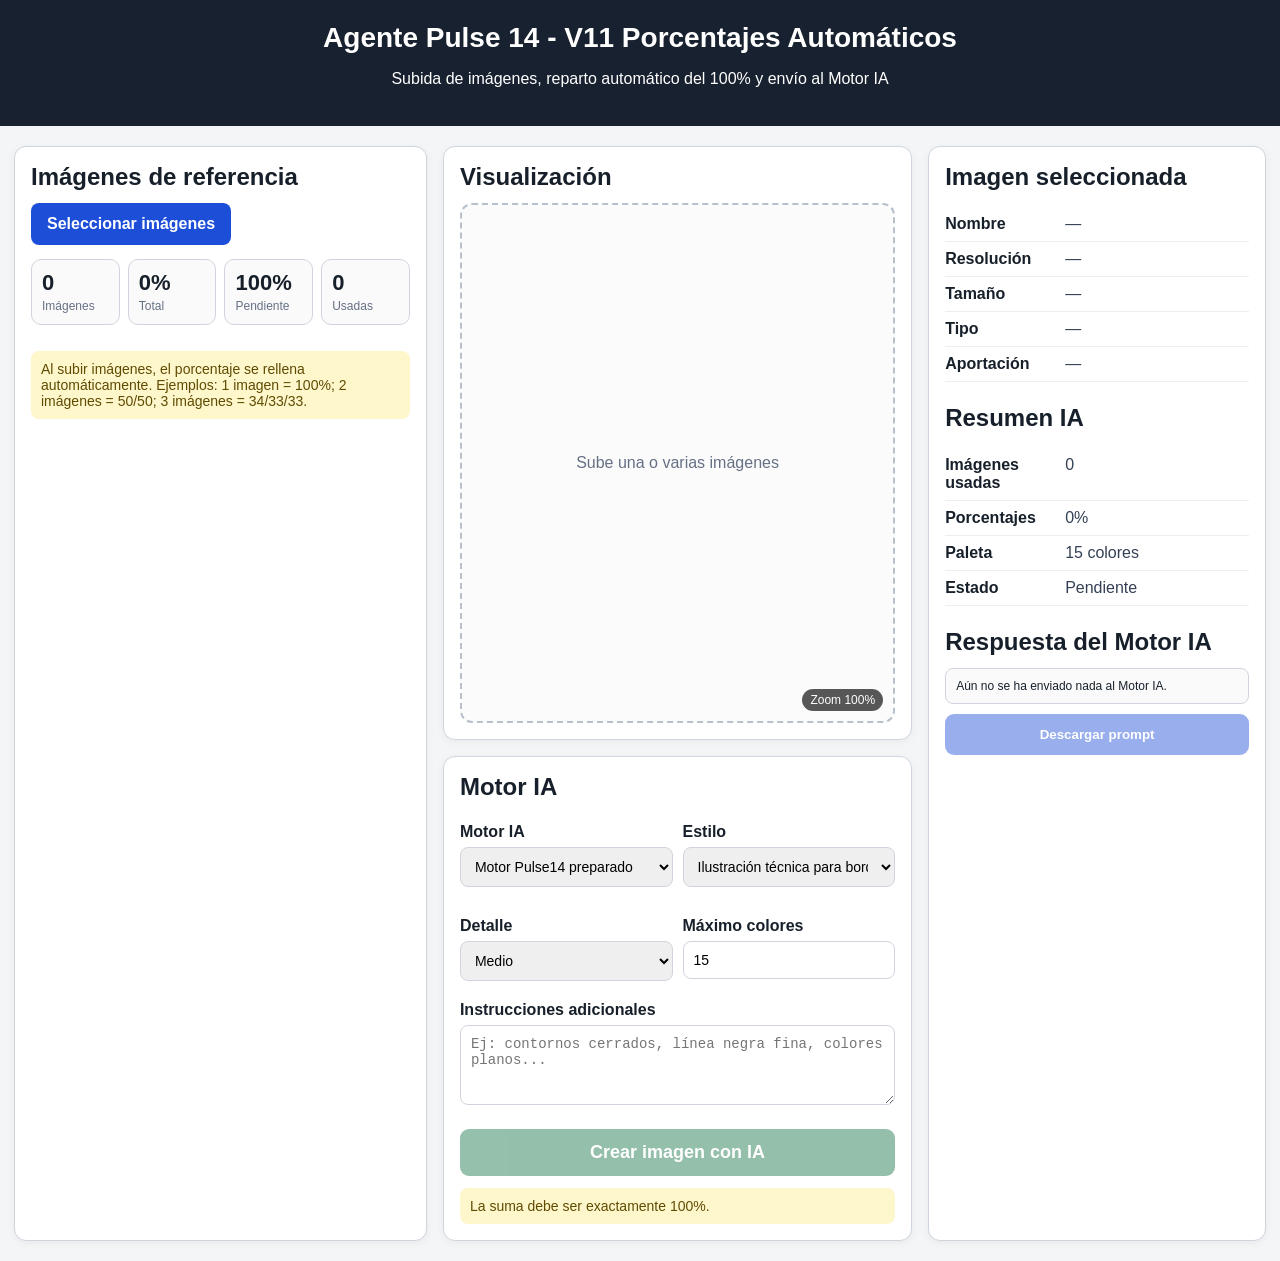
==== commit 07d98d82: "agente_pulse14_porcentajes_auto_v11" ====
--- a/interfaz/index.html
+++ b/interfaz/index.html
@@ -3,30 +3,33 @@
 <head>
 <meta charset="utf-8">
 <meta name="viewport" content="width=device-width, initial-scale=1">
-<title>Agente Pulse 14 - V9 Motor IA</title>
+<title>Agente Pulse 14 - V11 Porcentajes Automáticos</title>
 <style>
-:root{--bg:#f3f5f7;--panel:#fff;--text:#17202a;--muted:#667085;--line:#d0d5dd;--blue:#1d4ed8;--green:#157347;--red:#b42318}*{box-sizing:border-box}body{margin:0;font-family:Arial,Helvetica,sans-serif;background:var(--bg);color:var(--text)}header{background:#18212f;color:white;padding:22px;text-align:center}header h1{margin:0 0 6px;font-size:28px}.page{max-width:1320px;margin:20px auto;padding:0 14px;display:grid;grid-template-columns:1.1fr 1.25fr .9fr;gap:16px}.panel{background:var(--panel);border:1px solid var(--line);border-radius:12px;padding:16px;box-shadow:0 2px 8px rgba(0,0,0,.05)}h2{margin:0 0 12px}.file{display:inline-block;background:var(--blue);color:white;padding:12px 16px;border-radius:8px;cursor:pointer;font-weight:bold}#fileInput{display:none}.stats{display:grid;grid-template-columns:repeat(4,1fr);gap:8px;margin:14px 0}.stat{border:1px solid var(--line);border-radius:10px;padding:10px;background:#fafafa}.stat b{display:block;font-size:22px}.stat span{font-size:12px;color:var(--muted)}.list{display:flex;flex-direction:column;gap:8px}.item{display:grid;grid-template-columns:58px 1fr 92px 34px;gap:10px;align-items:center;border:1px solid var(--line);border-radius:10px;padding:8px;cursor:pointer}.item.active{outline:3px solid #bfdbfe}.thumb{height:58px;border-radius:8px;background:#eee;overflow:hidden;display:flex;align-items:center;justify-content:center}.thumb img{max-width:100%;max-height:100%}.name{font-weight:bold;font-size:14px}.meta{font-size:12px;color:var(--muted);margin-top:4px}.pct{display:flex;align-items:center;gap:4px}.pct input{width:74px;padding:8px;border:1px solid var(--line);border-radius:7px}.del{border:0;background:#f2d3d0;color:var(--red);border-radius:7px;height:32px;font-size:20px;cursor:pointer}.viewer{height:520px;border:2px dashed #b8c0cc;border-radius:12px;background:#fbfbfb;position:relative;overflow:hidden}.viewer img{position:absolute;left:0;top:0;transform-origin:0 0;display:none}.empty{height:100%;display:flex;align-items:center;justify-content:center;color:var(--muted)}.zoom{position:absolute;right:10px;bottom:10px;background:rgba(0,0,0,.65);color:white;padding:4px 8px;border-radius:999px;font-size:12px}.grid2{display:grid;grid-template-columns:1fr 1fr;gap:10px}.field{margin:10px 0}.field label{display:block;font-weight:bold;margin-bottom:6px}.field input,.field select,.field textarea{width:100%;padding:10px;border:1px solid var(--line);border-radius:8px;font-size:14px}.field textarea{min-height:80px}.btn{width:100%;border:0;border-radius:9px;padding:12px 14px;margin-top:10px;color:white;background:var(--blue);font-weight:bold;cursor:pointer}.btn.green{background:var(--green);font-size:17px}.btn:disabled{opacity:.45;cursor:not-allowed}.note{margin-top:12px;padding:10px;border-radius:8px;background:#fff7cc;color:#5f4b00;font-size:14px}.ok{background:#dcfce7;color:#14532d}.bad{background:#fee2e2;color:#7f1d1d}.props div,.summary div{display:grid;grid-template-columns:120px 1fr;border-bottom:1px solid #eee;padding:8px 0}dt{font-weight:bold}dd{margin:0;color:#344054}.mt{margin-top:22px}.generated{white-space:pre-wrap;max-height:240px;overflow:auto;border:1px solid var(--line);border-radius:8px;padding:10px;background:#fafafa;font-size:12px}@media(max-width:1000px){.page{grid-template-columns:1fr}.stats{grid-template-columns:repeat(2,1fr)}}
+:root{--bg:#f3f5f7;--panel:#fff;--text:#17202a;--muted:#667085;--line:#d0d5dd;--blue:#1d4ed8;--green:#157347;--red:#b42318}*{box-sizing:border-box}body{margin:0;font-family:Arial,Helvetica,sans-serif;background:var(--bg);color:var(--text)}header{background:#18212f;color:white;padding:22px;text-align:center}header h1{margin:0 0 6px;font-size:28px}.page{max-width:1320px;margin:20px auto;padding:0 14px;display:grid;grid-template-columns:1.1fr 1.25fr .9fr;gap:16px}.panel{background:var(--panel);border:1px solid var(--line);border-radius:12px;padding:16px;box-shadow:0 2px 8px rgba(0,0,0,.05)}h2{margin:0 0 12px}.file{display:inline-block;background:var(--blue);color:white;padding:12px 16px;border-radius:8px;cursor:pointer;font-weight:bold}#fileInput{display:none}.stats{display:grid;grid-template-columns:repeat(4,1fr);gap:8px;margin:14px 0}.stat{border:1px solid var(--line);border-radius:10px;padding:10px;background:#fafafa}.stat b{display:block;font-size:22px}.stat span{font-size:12px;color:var(--muted)}.list{display:flex;flex-direction:column;gap:8px}.item{display:grid;grid-template-columns:58px 1fr 98px 34px;gap:10px;align-items:center;border:1px solid var(--line);border-radius:10px;padding:8px;cursor:pointer}.item.active{outline:3px solid #bfdbfe}.thumb{height:58px;border-radius:8px;background:#eee;overflow:hidden;display:flex;align-items:center;justify-content:center}.thumb img{max-width:100%;max-height:100%}.name{font-weight:bold;font-size:14px}.meta{font-size:12px;color:var(--muted);margin-top:4px}.pct{display:flex;align-items:center;gap:4px}.pct input{width:78px;padding:8px;border:1px solid var(--line);border-radius:7px}.del{border:0;background:#f2d3d0;color:var(--red);border-radius:7px;height:32px;font-size:20px;cursor:pointer}.viewer{height:520px;border:2px dashed #b8c0cc;border-radius:12px;background:#fbfbfb;position:relative;overflow:hidden}.viewer img{position:absolute;left:0;top:0;transform-origin:0 0;display:none}.empty{height:100%;display:flex;align-items:center;justify-content:center;color:var(--muted)}.zoom{position:absolute;right:10px;bottom:10px;background:rgba(0,0,0,.65);color:white;padding:4px 8px;border-radius:999px;font-size:12px}.grid2{display:grid;grid-template-columns:1fr 1fr;gap:10px}.field{margin:10px 0}.field label{display:block;font-weight:bold;margin-bottom:6px}.field input,.field select,.field textarea{width:100%;padding:10px;border:1px solid var(--line);border-radius:8px;font-size:14px}.field textarea{min-height:80px}.btn{width:100%;border:0;border-radius:9px;padding:13px 14px;margin-top:10px;color:white;background:var(--blue);font-weight:bold;cursor:pointer}.btn.green{background:var(--green);font-size:18px}.btn:disabled{opacity:.45;cursor:not-allowed}.note{margin-top:12px;padding:10px;border-radius:8px;background:#fff7cc;color:#5f4b00;font-size:14px}.ok{background:#dcfce7;color:#14532d}.bad{background:#fee2e2;color:#7f1d1d}.props div,.summary div{display:grid;grid-template-columns:120px 1fr;border-bottom:1px solid #eee;padding:8px 0}dt{font-weight:bold}dd{margin:0;color:#344054}.mt{margin-top:22px}.generated{white-space:pre-wrap;max-height:320px;overflow:auto;border:1px solid var(--line);border-radius:8px;padding:10px;background:#fafafa;font-size:12px}@media(max-width:1000px){.page{grid-template-columns:1fr}.stats{grid-template-columns:repeat(2,1fr)}}
 </style>
 </head>
 <body>
-<header><h1>Agente Pulse 14 - V9 Motor IA</h1><p>Subida de imágenes, reparto automático de porcentajes y llamada al Motor IA</p></header>
+<header><h1>Agente Pulse 14 - V11 Porcentajes Automáticos</h1><p>Subida de imágenes, reparto automático del 100% y envío al Motor IA</p></header>
 <main class="page">
-<section class="panel"><h2>Imágenes de referencia</h2><label class="file" for="fileInput">Seleccionar imágenes</label><input id="fileInput" type="file" accept="image/*" multiple><div class="stats"><div class="stat"><b id="countImages">0</b><span>Imágenes</span></div><div class="stat"><b id="totalPercent">0%</b><span>Total</span></div><div class="stat"><b id="freePercent">100%</b><span>Pendiente</span></div><div class="stat"><b id="usedImages">0</b><span>Usadas</span></div></div><div id="gallery" class="list"></div><div class="note">V9: al subir imágenes, el 100% se reparte automáticamente entre todas. Un único botón crea el paquete IA.</div></section>
-<section><div class="panel"><h2>Visualización</h2><div id="viewer" class="viewer"><div id="emptyViewer" class="empty">Sube una o varias imágenes</div><img id="mainImage" alt="Imagen seleccionada"><span id="zoomLabel" class="zoom">Zoom 100%</span></div></div><div class="panel" style="margin-top:16px"><h2>Motor IA</h2><div class="grid2"><div class="field"><label>Motor IA</label><select id="modelo"><option value="motor_pulse14">Motor Pulse14 preparado</option></select></div><div class="field"><label>Estilo</label><select id="estilo"><option value="ilustracion_tecnica_bordado">Ilustración técnica para bordado</option><option value="ornamental_vectorial">Ornamental vectorial limpio</option></select></div><div class="field"><label>Detalle</label><select id="detalle"><option value="bajo">Bajo</option><option value="medio" selected>Medio</option><option value="alto">Alto</option></select></div><div class="field"><label>Máximo colores</label><input id="paleta" type="number" min="2" max="64" value="15"></div></div><div class="field"><label>Instrucciones adicionales</label><textarea id="instrucciones" placeholder="Ej: contornos cerrados, línea negra fina, colores planos..."></textarea></div><button id="createBtn" class="btn green" disabled>Crear imagen con IA</button></div></section>
-<aside class="panel"><h2>Imagen seleccionada</h2><dl class="props"><div><dt>Nombre</dt><dd id="pName">—</dd></div><div><dt>Resolución</dt><dd id="pRes">—</dd></div><div><dt>Tamaño</dt><dd id="pSize">—</dd></div><div><dt>Tipo</dt><dd id="pType">—</dd></div><div><dt>Aportación</dt><dd id="pPercent">—</dd></div></dl><div id="status" class="note">Carga imágenes para continuar.</div><h2 class="mt">Resumen IA</h2><dl class="summary"><div><dt>Imágenes usadas</dt><dd id="sumUsed">0</dd></div><div><dt>Porcentajes</dt><dd id="sumPercent">0%</dd></div><div><dt>Paleta</dt><dd id="sumPalette">15 colores</dd></div><div><dt>Estado</dt><dd id="sumStatus">Pendiente</dd></div></dl><h2 class="mt">Respuesta del Motor IA</h2><div id="packageBox" class="generated">Aún no se ha enviado nada al Motor IA.</div><button id="downloadPromptBtn" class="btn" disabled>Descargar prompt</button></aside>
+<section class="panel"><h2>Imágenes de referencia</h2><label class="file" for="fileInput">Seleccionar imágenes</label><input id="fileInput" type="file" accept="image/*" multiple><div class="stats"><div class="stat"><b id="countImages">0</b><span>Imágenes</span></div><div class="stat"><b id="totalPercent">0%</b><span>Total</span></div><div class="stat"><b id="freePercent">100%</b><span>Pendiente</span></div><div class="stat"><b id="usedImages">0</b><span>Usadas</span></div></div><div id="gallery" class="list"></div><div class="note">Al subir imágenes, el porcentaje se rellena automáticamente. Ejemplos: 1 imagen = 100%; 2 imágenes = 50/50; 3 imágenes = 34/33/33.</div></section>
+<section><div class="panel"><h2>Visualización</h2><div id="viewer" class="viewer"><div id="emptyViewer" class="empty">Sube una o varias imágenes</div><img id="mainImage" alt="Imagen seleccionada"><span id="zoomLabel" class="zoom">Zoom 100%</span></div></div><div class="panel" style="margin-top:16px"><h2>Motor IA</h2><div class="grid2"><div class="field"><label>Motor IA</label><select id="modelo"><option value="motor_pulse14">Motor Pulse14 preparado</option></select></div><div class="field"><label>Estilo</label><select id="estilo"><option value="ilustracion_tecnica_bordado">Ilustración técnica para bordado</option><option value="ornamental_vectorial">Ornamental vectorial limpio</option></select></div><div class="field"><label>Detalle</label><select id="detalle"><option value="bajo">Bajo</option><option value="medio" selected>Medio</option><option value="alto">Alto</option></select></div><div class="field"><label>Máximo colores</label><input id="paleta" type="number" min="2" max="64" value="15"></div></div><div class="field"><label>Instrucciones adicionales</label><textarea id="instrucciones" placeholder="Ej: contornos cerrados, línea negra fina, colores planos..."></textarea></div><button id="createBtn" class="btn green" disabled>Crear imagen con IA</button><div id="status" class="note">Carga imágenes para continuar.</div></div></section>
+<aside class="panel"><h2>Imagen seleccionada</h2><dl class="props"><div><dt>Nombre</dt><dd id="pName">—</dd></div><div><dt>Resolución</dt><dd id="pRes">—</dd></div><div><dt>Tamaño</dt><dd id="pSize">—</dd></div><div><dt>Tipo</dt><dd id="pType">—</dd></div><div><dt>Aportación</dt><dd id="pPercent">—</dd></div></dl><h2 class="mt">Resumen IA</h2><dl class="summary"><div><dt>Imágenes usadas</dt><dd id="sumUsed">0</dd></div><div><dt>Porcentajes</dt><dd id="sumPercent">0%</dd></div><div><dt>Paleta</dt><dd id="sumPalette">15 colores</dd></div><div><dt>Estado</dt><dd id="sumStatus">Pendiente</dd></div></dl><h2 class="mt">Respuesta del Motor IA</h2><div id="packageBox" class="generated">Aún no se ha enviado nada al Motor IA.</div><button id="downloadPromptBtn" class="btn" disabled>Descargar prompt</button></aside>
 </main>
 <script>
-const $=id=>document.getElementById(id);const fileInput=$('fileInput'),gallery=$('gallery'),mainImage=$('mainImage'),emptyViewer=$('emptyViewer'),viewer=$('viewer'),zoomLabel=$('zoomLabel'),createBtn=$('createBtn'),statusEl=$('status'),packageBox=$('packageBox'),downloadPromptBtn=$('downloadPromptBtn');
+const $=id=>document.getElementById(id);
+const fileInput=$('fileInput'),gallery=$('gallery'),mainImage=$('mainImage'),emptyViewer=$('emptyViewer'),viewer=$('viewer'),zoomLabel=$('zoomLabel'),createBtn=$('createBtn'),statusEl=$('status'),packageBox=$('packageBox'),downloadPromptBtn=$('downloadPromptBtn');
 let images=[],selectedId=null,lastPrompt='',scale=1,minScale=1,x=0,y=0,drag=false,lastX=0,lastY=0;
 function uid(){return 'img_'+Date.now()+'_'+Math.random().toString(16).slice(2)}
 function fmtSize(b){return b<1024?b+' B':b<1048576?(b/1024).toFixed(1)+' KB':(b/1048576).toFixed(2)+' MB'}
-function round2(n){return Math.round(n*100)/100}function total(){return round2(images.reduce((s,i)=>s+Number(i.percent||0),0))}function totalExcept(id){return round2(images.reduce((s,i)=>s+(i.id===id?0:Number(i.percent||0)),0))}
-function redistribute(){const n=images.length;if(!n)return;const raw=round2(100/n);let acc=0;images.forEach((im,i)=>{im.percent=i===n-1?round2(100-acc):raw;acc=round2(acc+im.percent)})}
-fileInput.addEventListener('change',()=>{const files=[...fileInput.files];files.forEach(file=>{const item={id:uid(),file,url:URL.createObjectURL(file),name:file.name,size:file.size,type:file.type||'imagen',w:0,h:0,percent:0};const probe=new Image();probe.onload=()=>{item.w=probe.naturalWidth;item.h=probe.naturalHeight;render();if(selectedId===item.id)showProps(item);};probe.src=item.url;images.push(item)});redistribute();if(images.length&&!selectedId)selectedId=images[0].id;render();if(selectedId)selectImage(selectedId);fileInput.value=''});
+function round2(n){return Math.round((Number(n)||0)*100)/100}
+function total(){return round2(images.reduce((s,i)=>s+Number(i.percent||0),0))}
+function totalExcept(id){return round2(images.reduce((s,i)=>s+(i.id===id?0:Number(i.percent||0)),0))}
+function redistribute(){const n=images.length;if(!n)return;const base=Math.floor(100/n);let rest=100-(base*n);images.forEach(im=>{im.percent=base+(rest>0?1:0);if(rest>0)rest--;});}
+fileInput.addEventListener('change',()=>{const files=[...fileInput.files];if(!files.length)return;files.forEach(file=>{const item={id:uid(),file,url:URL.createObjectURL(file),name:file.name,size:file.size,type:file.type||'imagen',w:0,h:0,percent:0};const probe=new Image();probe.onload=()=>{item.w=probe.naturalWidth;item.h=probe.naturalHeight;render();if(selectedId===item.id)showProps(item)};probe.src=item.url;images.push(item)});redistribute();if(images.length&&!selectedId)selectedId=images[0].id;render();if(selectedId)selectImage(selectedId);fileInput.value=''});
 function setPercent(id,value){const im=images.find(i=>i.id===id);if(!im)return;let v=parseFloat(String(value).replace(',','.'));if(Number.isNaN(v))v=0;v=Math.max(0,Math.min(100,v));v=Math.min(v,round2(100-totalExcept(id)));im.percent=round2(v);render();if(selectedId===id)showProps(im)}
 function deleteImage(id){const idx=images.findIndex(i=>i.id===id);if(idx<0)return;URL.revokeObjectURL(images[idx].url);images.splice(idx,1);redistribute();selectedId=images[0]?.id||null;render();selectedId?selectImage(selectedId):clearViewer()}
-function render(){gallery.innerHTML='';images.forEach(im=>{const row=document.createElement('div');row.className='item'+(im.id===selectedId?' active':'');row.onclick=e=>{if(['INPUT','BUTTON'].includes(e.target.tagName))return;selectImage(im.id)};row.innerHTML=`<div class="thumb"><img src="${im.url}"></div><div><div class="name"></div><div class="meta">${im.w?im.w+' × '+im.h:'Cargando...'} · ${fmtSize(im.size)}</div></div><div class="pct"><input type="number" min="0" max="100" step="0.01" value="${im.percent}"><span>%</span></div><button class="del">×</button>`;row.querySelector('.name').textContent=im.name;row.querySelector('input').addEventListener('input',e=>setPercent(im.id,e.target.value));row.querySelector('.del').addEventListener('click',()=>deleteImage(im.id));gallery.appendChild(row)});const t=total(),ready=images.length>0&&Math.abs(t-100)<0.01;$('countImages').textContent=images.length;$('totalPercent').textContent=t+'%';$('freePercent').textContent=round2(100-t)+'%';$('usedImages').textContent=images.filter(i=>i.percent>0).length;$('sumUsed').textContent=images.filter(i=>i.percent>0).length;$('sumPercent').textContent=t+'%';$('sumPalette').textContent=$('paleta').value+' colores';$('sumStatus').textContent=ready?'Listo':'Pendiente';createBtn.disabled=!ready;statusEl.textContent=ready?'Listo: pulsa Crear imagen con IA.':'La suma debe ser exactamente 100%.';statusEl.className='note '+(ready?'ok':'')}
-function selectImage(id){const im=images.find(i=>i.id===id);if(!im)return;selectedId=id;mainImage.src=im.url;mainImage.style.display='block';emptyViewer.style.display='none';mainImage.onload=fitImage;showProps(im);render()}function showProps(im){$('pName').textContent=im.name;$('pRes').textContent=im.w?im.w+' × '+im.h:'—';$('pSize').textContent=fmtSize(im.size);$('pType').textContent=im.type;$('pPercent').textContent=im.percent+'%'}function clearViewer(){mainImage.style.display='none';emptyViewer.style.display='flex'}
+function render(){gallery.innerHTML='';images.forEach(im=>{const row=document.createElement('div');row.className='item'+(im.id===selectedId?' active':'');row.onclick=e=>{if(['INPUT','BUTTON'].includes(e.target.tagName))return;selectImage(im.id)};const thumb=document.createElement('div');thumb.className='thumb';const timg=document.createElement('img');timg.src=im.url;thumb.appendChild(timg);const info=document.createElement('div');const name=document.createElement('div');name.className='name';name.textContent=im.name;const meta=document.createElement('div');meta.className='meta';meta.textContent=(im.w?im.w+' × '+im.h:'Cargando...')+' · '+fmtSize(im.size);info.append(name,meta);const pct=document.createElement('div');pct.className='pct';const input=document.createElement('input');input.type='number';input.min='0';input.max='100';input.step='1';input.value=im.percent;input.oninput=e=>setPercent(im.id,e.target.value);pct.append(input,document.createTextNode('%'));const del=document.createElement('button');del.className='del';del.textContent='×';del.onclick=()=>deleteImage(im.id);row.append(thumb,info,pct,del);gallery.appendChild(row)});const t=total(),ready=images.length>0&&t===100;$('countImages').textContent=images.length;$('totalPercent').textContent=t+'%';$('freePercent').textContent=round2(100-t)+'%';$('usedImages').textContent=images.filter(i=>i.percent>0).length;$('sumUsed').textContent=images.filter(i=>i.percent>0).length;$('sumPercent').textContent=t+'%';$('sumPalette').textContent=$('paleta').value+' colores';$('sumStatus').textContent=ready?'Listo':'Pendiente';createBtn.disabled=!ready;statusEl.textContent=ready?'Listo: pulsa Crear imagen con IA.':'La suma debe ser exactamente 100%.';statusEl.className='note '+(ready?'ok':'')}
+function selectImage(id){const im=images.find(i=>i.id===id);if(!im)return;selectedId=id;mainImage.src=im.url;mainImage.style.display='block';emptyViewer.style.display='none';mainImage.onload=fitImage;showProps(im);render()}function showProps(im){$('pName').textContent=im.name;$('pRes').textContent=im.w?im.w+' × '+im.h:'—';$('pSize').textContent=fmtSize(im.size);$('pType').textContent=im.type;$('pPercent').textContent=im.percent+'%'}function clearViewer(){mainImage.style.display='none';emptyViewer.style.display='flex';['pName','pRes','pSize','pType','pPercent'].forEach(id=>$(id).textContent='—')}
 function fitImage(){const im=images.find(i=>i.id===selectedId);if(!im||!im.w)return;const r=viewer.getBoundingClientRect();minScale=Math.min((r.width-40)/im.w,(r.height-40)/im.h);scale=minScale;x=(r.width-im.w*scale)/2;y=(r.height-im.h*scale)/2;applyTransform()}function applyTransform(){mainImage.style.transform=`translate(${x}px,${y}px) scale(${scale})`;zoomLabel.textContent='Zoom '+Math.round((scale/minScale)*100)+'%'}viewer.addEventListener('wheel',e=>{if(!mainImage.src)return;e.preventDefault();const r=viewer.getBoundingClientRect(),mx=e.clientX-r.left,my=e.clientY-r.top,old=scale;scale=Math.max(minScale,Math.min(20*minScale,scale*(e.deltaY<0?1.14:1/1.14)));x=mx-(mx-x)*(scale/old);y=my-(my-y)*(scale/old);applyTransform()},{passive:false});viewer.addEventListener('contextmenu',e=>e.preventDefault());viewer.addEventListener('mousedown',e=>{if(e.button!==2)return;drag=true;lastX=e.clientX;lastY=e.clientY});window.addEventListener('mousemove',e=>{if(!drag)return;x+=e.clientX-lastX;y+=e.clientY-lastY;lastX=e.clientX;lastY=e.clientY;applyTransform()});window.addEventListener('mouseup',()=>drag=false);viewer.addEventListener('dblclick',fitImage);
 function formData(){const fd=new FormData();images.forEach(im=>fd.append('imagenes',im.file,im.name));fd.append('porcentajes',images.map(i=>i.percent).join(','));fd.append('modelo',$('modelo').value);fd.append('estilo',$('estilo').value);fd.append('detalle',$('detalle').value);fd.append('paleta_colores',$('paleta').value);fd.append('instrucciones',$('instrucciones').value||'');return fd}async function sendToAI(){try{packageBox.textContent='Llamando al Motor IA...';const res=await fetch('/api/preparar-paquete-ia',{method:'POST',body:formData()});const data=await res.json().catch(()=>({detail:'Respuesta no válida'}));if(!res.ok)throw new Error(data.detail||'Error del servidor');lastPrompt=data.prompt||'';downloadPromptBtn.disabled=!lastPrompt;packageBox.textContent=JSON.stringify(data,null,2);$('sumStatus').textContent='Motor IA preparado'}catch(err){packageBox.textContent='Error: '+err.message;$('sumStatus').textContent='Error'}}createBtn.addEventListener('click',sendToAI);downloadPromptBtn.addEventListener('click',()=>{if(!lastPrompt)return;const blob=new Blob([lastPrompt],{type:'text/plain;charset=utf-8'});const a=document.createElement('a');a.href=URL.createObjectURL(blob);a.download='prompt_pulse14_motor_ia.txt';a.click();URL.revokeObjectURL(a.href)});$('paleta').addEventListener('input',render);render();
 </script>
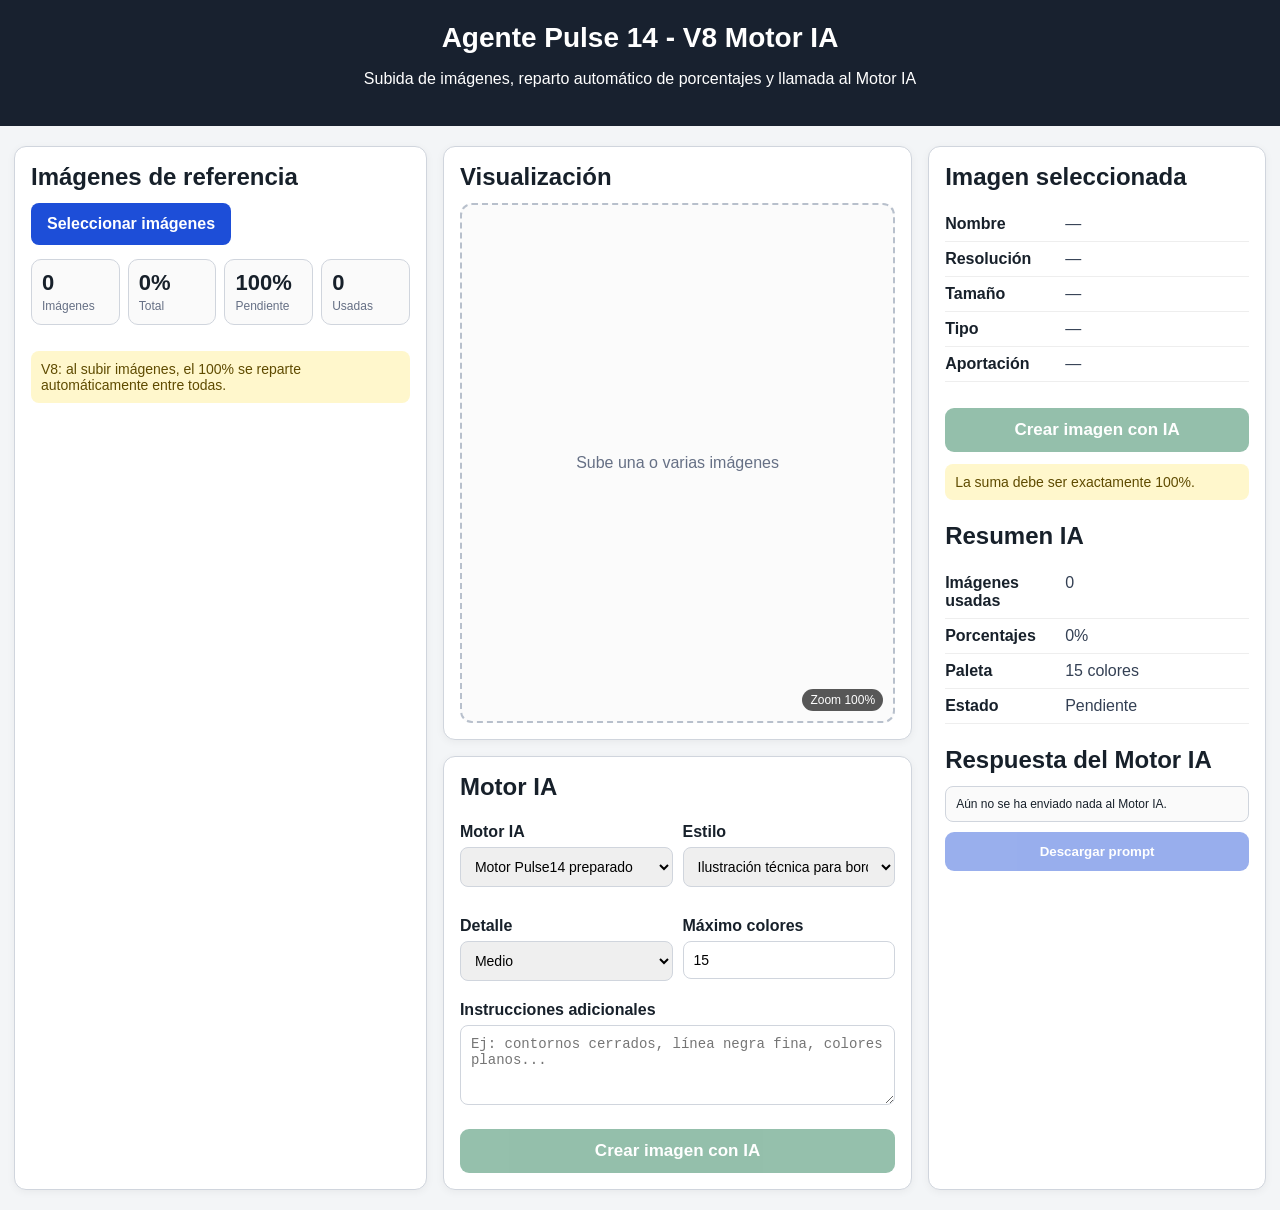
==== commit 29b35cba: "agente_pulse14_v8_final_interfaz" ====
--- a/interfaz/index.html
+++ b/interfaz/index.html
@@ -3,35 +3,32 @@
 <head>
 <meta charset="utf-8">
 <meta name="viewport" content="width=device-width, initial-scale=1">
-<title>Agente Pulse 14 - V11 Porcentajes Automáticos</title>
+<title>Agente Pulse 14 - V8 Motor IA</title>
 <style>
-:root{--bg:#f3f5f7;--panel:#fff;--text:#17202a;--muted:#667085;--line:#d0d5dd;--blue:#1d4ed8;--green:#157347;--red:#b42318}*{box-sizing:border-box}body{margin:0;font-family:Arial,Helvetica,sans-serif;background:var(--bg);color:var(--text)}header{background:#18212f;color:white;padding:22px;text-align:center}header h1{margin:0 0 6px;font-size:28px}.page{max-width:1320px;margin:20px auto;padding:0 14px;display:grid;grid-template-columns:1.1fr 1.25fr .9fr;gap:16px}.panel{background:var(--panel);border:1px solid var(--line);border-radius:12px;padding:16px;box-shadow:0 2px 8px rgba(0,0,0,.05)}h2{margin:0 0 12px}.file{display:inline-block;background:var(--blue);color:white;padding:12px 16px;border-radius:8px;cursor:pointer;font-weight:bold}#fileInput{display:none}.stats{display:grid;grid-template-columns:repeat(4,1fr);gap:8px;margin:14px 0}.stat{border:1px solid var(--line);border-radius:10px;padding:10px;background:#fafafa}.stat b{display:block;font-size:22px}.stat span{font-size:12px;color:var(--muted)}.list{display:flex;flex-direction:column;gap:8px}.item{display:grid;grid-template-columns:58px 1fr 98px 34px;gap:10px;align-items:center;border:1px solid var(--line);border-radius:10px;padding:8px;cursor:pointer}.item.active{outline:3px solid #bfdbfe}.thumb{height:58px;border-radius:8px;background:#eee;overflow:hidden;display:flex;align-items:center;justify-content:center}.thumb img{max-width:100%;max-height:100%}.name{font-weight:bold;font-size:14px}.meta{font-size:12px;color:var(--muted);margin-top:4px}.pct{display:flex;align-items:center;gap:4px}.pct input{width:78px;padding:8px;border:1px solid var(--line);border-radius:7px}.del{border:0;background:#f2d3d0;color:var(--red);border-radius:7px;height:32px;font-size:20px;cursor:pointer}.viewer{height:520px;border:2px dashed #b8c0cc;border-radius:12px;background:#fbfbfb;position:relative;overflow:hidden}.viewer img{position:absolute;left:0;top:0;transform-origin:0 0;display:none}.empty{height:100%;display:flex;align-items:center;justify-content:center;color:var(--muted)}.zoom{position:absolute;right:10px;bottom:10px;background:rgba(0,0,0,.65);color:white;padding:4px 8px;border-radius:999px;font-size:12px}.grid2{display:grid;grid-template-columns:1fr 1fr;gap:10px}.field{margin:10px 0}.field label{display:block;font-weight:bold;margin-bottom:6px}.field input,.field select,.field textarea{width:100%;padding:10px;border:1px solid var(--line);border-radius:8px;font-size:14px}.field textarea{min-height:80px}.btn{width:100%;border:0;border-radius:9px;padding:13px 14px;margin-top:10px;color:white;background:var(--blue);font-weight:bold;cursor:pointer}.btn.green{background:var(--green);font-size:18px}.btn:disabled{opacity:.45;cursor:not-allowed}.note{margin-top:12px;padding:10px;border-radius:8px;background:#fff7cc;color:#5f4b00;font-size:14px}.ok{background:#dcfce7;color:#14532d}.bad{background:#fee2e2;color:#7f1d1d}.props div,.summary div{display:grid;grid-template-columns:120px 1fr;border-bottom:1px solid #eee;padding:8px 0}dt{font-weight:bold}dd{margin:0;color:#344054}.mt{margin-top:22px}.generated{white-space:pre-wrap;max-height:320px;overflow:auto;border:1px solid var(--line);border-radius:8px;padding:10px;background:#fafafa;font-size:12px}@media(max-width:1000px){.page{grid-template-columns:1fr}.stats{grid-template-columns:repeat(2,1fr)}}
+:root{--bg:#f3f5f7;--panel:#fff;--text:#17202a;--muted:#667085;--line:#d0d5dd;--blue:#1d4ed8;--green:#157347;--red:#b42318}*{box-sizing:border-box}body{margin:0;font-family:Arial,Helvetica,sans-serif;background:var(--bg);color:var(--text)}header{background:#18212f;color:white;padding:22px;text-align:center}header h1{margin:0 0 6px;font-size:28px}.page{max-width:1320px;margin:20px auto;padding:0 14px;display:grid;grid-template-columns:1.1fr 1.25fr .9fr;gap:16px}.panel{background:var(--panel);border:1px solid var(--line);border-radius:12px;padding:16px;box-shadow:0 2px 8px rgba(0,0,0,.05)}h2{margin:0 0 12px}.file{display:inline-block;background:var(--blue);color:white;padding:12px 16px;border-radius:8px;cursor:pointer;font-weight:bold}#fileInput{display:none}.stats{display:grid;grid-template-columns:repeat(4,1fr);gap:8px;margin:14px 0}.stat{border:1px solid var(--line);border-radius:10px;padding:10px;background:#fafafa}.stat b{display:block;font-size:22px}.stat span{font-size:12px;color:var(--muted)}.list{display:flex;flex-direction:column;gap:8px}.item{display:grid;grid-template-columns:58px 1fr 92px 34px;gap:10px;align-items:center;border:1px solid var(--line);border-radius:10px;padding:8px;cursor:pointer}.item.active{outline:3px solid #bfdbfe}.thumb{height:58px;border-radius:8px;background:#eee;overflow:hidden;display:flex;align-items:center;justify-content:center}.thumb img{max-width:100%;max-height:100%}.name{font-weight:bold;font-size:14px}.meta{font-size:12px;color:var(--muted);margin-top:4px}.pct{display:flex;align-items:center;gap:4px}.pct input{width:74px;padding:8px;border:1px solid var(--line);border-radius:7px}.del{border:0;background:#f2d3d0;color:var(--red);border-radius:7px;height:32px;font-size:20px;cursor:pointer}.viewer{height:520px;border:2px dashed #b8c0cc;border-radius:12px;background:#fbfbfb;position:relative;overflow:hidden}.viewer img{position:absolute;left:0;top:0;transform-origin:0 0;display:none}.empty{height:100%;display:flex;align-items:center;justify-content:center;color:var(--muted)}.zoom{position:absolute;right:10px;bottom:10px;background:rgba(0,0,0,.65);color:white;padding:4px 8px;border-radius:999px;font-size:12px}.grid2{display:grid;grid-template-columns:1fr 1fr;gap:10px}.field{margin:10px 0}.field label{display:block;font-weight:bold;margin-bottom:6px}.field input,.field select,.field textarea{width:100%;padding:10px;border:1px solid var(--line);border-radius:8px;font-size:14px}.field textarea{min-height:80px}.btn{width:100%;border:0;border-radius:9px;padding:12px 14px;margin-top:10px;color:white;background:var(--blue);font-weight:bold;cursor:pointer}.btn.green{background:var(--green);font-size:17px}.btn:disabled{opacity:.45;cursor:not-allowed}.note{margin-top:12px;padding:10px;border-radius:8px;background:#fff7cc;color:#5f4b00;font-size:14px}.ok{background:#dcfce7;color:#14532d}.bad{background:#fee2e2;color:#7f1d1d}.props div,.summary div{display:grid;grid-template-columns:120px 1fr;border-bottom:1px solid #eee;padding:8px 0}dt{font-weight:bold}dd{margin:0;color:#344054}.mt{margin-top:22px}.generated{white-space:pre-wrap;max-height:240px;overflow:auto;border:1px solid var(--line);border-radius:8px;padding:10px;background:#fafafa;font-size:12px}@media(max-width:1000px){.page{grid-template-columns:1fr}.stats{grid-template-columns:repeat(2,1fr)}}
 </style>
 </head>
 <body>
-<header><h1>Agente Pulse 14 - V11 Porcentajes Automáticos</h1><p>Subida de imágenes, reparto automático del 100% y envío al Motor IA</p></header>
+<header><h1>Agente Pulse 14 - V8 Motor IA</h1><p>Subida de imágenes, reparto automático de porcentajes y llamada al Motor IA</p></header>
 <main class="page">
-<section class="panel"><h2>Imágenes de referencia</h2><label class="file" for="fileInput">Seleccionar imágenes</label><input id="fileInput" type="file" accept="image/*" multiple><div class="stats"><div class="stat"><b id="countImages">0</b><span>Imágenes</span></div><div class="stat"><b id="totalPercent">0%</b><span>Total</span></div><div class="stat"><b id="freePercent">100%</b><span>Pendiente</span></div><div class="stat"><b id="usedImages">0</b><span>Usadas</span></div></div><div id="gallery" class="list"></div><div class="note">Al subir imágenes, el porcentaje se rellena automáticamente. Ejemplos: 1 imagen = 100%; 2 imágenes = 50/50; 3 imágenes = 34/33/33.</div></section>
-<section><div class="panel"><h2>Visualización</h2><div id="viewer" class="viewer"><div id="emptyViewer" class="empty">Sube una o varias imágenes</div><img id="mainImage" alt="Imagen seleccionada"><span id="zoomLabel" class="zoom">Zoom 100%</span></div></div><div class="panel" style="margin-top:16px"><h2>Motor IA</h2><div class="grid2"><div class="field"><label>Motor IA</label><select id="modelo"><option value="motor_pulse14">Motor Pulse14 preparado</option></select></div><div class="field"><label>Estilo</label><select id="estilo"><option value="ilustracion_tecnica_bordado">Ilustración técnica para bordado</option><option value="ornamental_vectorial">Ornamental vectorial limpio</option></select></div><div class="field"><label>Detalle</label><select id="detalle"><option value="bajo">Bajo</option><option value="medio" selected>Medio</option><option value="alto">Alto</option></select></div><div class="field"><label>Máximo colores</label><input id="paleta" type="number" min="2" max="64" value="15"></div></div><div class="field"><label>Instrucciones adicionales</label><textarea id="instrucciones" placeholder="Ej: contornos cerrados, línea negra fina, colores planos..."></textarea></div><button id="createBtn" class="btn green" disabled>Crear imagen con IA</button><div id="status" class="note">Carga imágenes para continuar.</div></div></section>
-<aside class="panel"><h2>Imagen seleccionada</h2><dl class="props"><div><dt>Nombre</dt><dd id="pName">—</dd></div><div><dt>Resolución</dt><dd id="pRes">—</dd></div><div><dt>Tamaño</dt><dd id="pSize">—</dd></div><div><dt>Tipo</dt><dd id="pType">—</dd></div><div><dt>Aportación</dt><dd id="pPercent">—</dd></div></dl><h2 class="mt">Resumen IA</h2><dl class="summary"><div><dt>Imágenes usadas</dt><dd id="sumUsed">0</dd></div><div><dt>Porcentajes</dt><dd id="sumPercent">0%</dd></div><div><dt>Paleta</dt><dd id="sumPalette">15 colores</dd></div><div><dt>Estado</dt><dd id="sumStatus">Pendiente</dd></div></dl><h2 class="mt">Respuesta del Motor IA</h2><div id="packageBox" class="generated">Aún no se ha enviado nada al Motor IA.</div><button id="downloadPromptBtn" class="btn" disabled>Descargar prompt</button></aside>
+<section class="panel"><h2>Imágenes de referencia</h2><label class="file" for="fileInput">Seleccionar imágenes</label><input id="fileInput" type="file" accept="image/*" multiple><div class="stats"><div class="stat"><b id="countImages">0</b><span>Imágenes</span></div><div class="stat"><b id="totalPercent">0%</b><span>Total</span></div><div class="stat"><b id="freePercent">100%</b><span>Pendiente</span></div><div class="stat"><b id="usedImages">0</b><span>Usadas</span></div></div><div id="gallery" class="list"></div><div class="note">V8: al subir imágenes, el 100% se reparte automáticamente entre todas.</div></section>
+<section><div class="panel"><h2>Visualización</h2><div id="viewer" class="viewer"><div id="emptyViewer" class="empty">Sube una o varias imágenes</div><img id="mainImage" alt="Imagen seleccionada"><span id="zoomLabel" class="zoom">Zoom 100%</span></div></div><div class="panel" style="margin-top:16px"><h2>Motor IA</h2><div class="grid2"><div class="field"><label>Motor IA</label><select id="modelo"><option value="motor_pulse14">Motor Pulse14 preparado</option></select></div><div class="field"><label>Estilo</label><select id="estilo"><option value="ilustracion_tecnica_bordado">Ilustración técnica para bordado</option><option value="ornamental_vectorial">Ornamental vectorial limpio</option></select></div><div class="field"><label>Detalle</label><select id="detalle"><option value="bajo">Bajo</option><option value="medio" selected>Medio</option><option value="alto">Alto</option></select></div><div class="field"><label>Máximo colores</label><input id="paleta" type="number" min="2" max="64" value="15"></div></div><div class="field"><label>Instrucciones adicionales</label><textarea id="instrucciones" placeholder="Ej: contornos cerrados, línea negra fina, colores planos..."></textarea></div><button id="createBtn" class="btn green" disabled>Crear imagen con IA</button></div></section>
+<aside class="panel"><h2>Imagen seleccionada</h2><dl class="props"><div><dt>Nombre</dt><dd id="pName">—</dd></div><div><dt>Resolución</dt><dd id="pRes">—</dd></div><div><dt>Tamaño</dt><dd id="pSize">—</dd></div><div><dt>Tipo</dt><dd id="pType">—</dd></div><div><dt>Aportación</dt><dd id="pPercent">—</dd></div></dl><button id="createBtnSide" class="btn green" disabled>Crear imagen con IA</button><div id="status" class="note">Carga imágenes para continuar.</div><h2 class="mt">Resumen IA</h2><dl class="summary"><div><dt>Imágenes usadas</dt><dd id="sumUsed">0</dd></div><div><dt>Porcentajes</dt><dd id="sumPercent">0%</dd></div><div><dt>Paleta</dt><dd id="sumPalette">15 colores</dd></div><div><dt>Estado</dt><dd id="sumStatus">Pendiente</dd></div></dl><h2 class="mt">Respuesta del Motor IA</h2><div id="packageBox" class="generated">Aún no se ha enviado nada al Motor IA.</div><button id="downloadPromptBtn" class="btn" disabled>Descargar prompt</button></aside>
 </main>
 <script>
-const $=id=>document.getElementById(id);
-const fileInput=$('fileInput'),gallery=$('gallery'),mainImage=$('mainImage'),emptyViewer=$('emptyViewer'),viewer=$('viewer'),zoomLabel=$('zoomLabel'),createBtn=$('createBtn'),statusEl=$('status'),packageBox=$('packageBox'),downloadPromptBtn=$('downloadPromptBtn');
+const $=id=>document.getElementById(id);const fileInput=$('fileInput'),gallery=$('gallery'),mainImage=$('mainImage'),emptyViewer=$('emptyViewer'),viewer=$('viewer'),zoomLabel=$('zoomLabel'),createBtn=$('createBtn'),createBtnSide=$('createBtnSide'),statusEl=$('status'),packageBox=$('packageBox'),downloadPromptBtn=$('downloadPromptBtn');
 let images=[],selectedId=null,lastPrompt='',scale=1,minScale=1,x=0,y=0,drag=false,lastX=0,lastY=0;
 function uid(){return 'img_'+Date.now()+'_'+Math.random().toString(16).slice(2)}
 function fmtSize(b){return b<1024?b+' B':b<1048576?(b/1024).toFixed(1)+' KB':(b/1048576).toFixed(2)+' MB'}
-function round2(n){return Math.round((Number(n)||0)*100)/100}
-function total(){return round2(images.reduce((s,i)=>s+Number(i.percent||0),0))}
-function totalExcept(id){return round2(images.reduce((s,i)=>s+(i.id===id?0:Number(i.percent||0)),0))}
-function redistribute(){const n=images.length;if(!n)return;const base=Math.floor(100/n);let rest=100-(base*n);images.forEach(im=>{im.percent=base+(rest>0?1:0);if(rest>0)rest--;});}
-fileInput.addEventListener('change',()=>{const files=[...fileInput.files];if(!files.length)return;files.forEach(file=>{const item={id:uid(),file,url:URL.createObjectURL(file),name:file.name,size:file.size,type:file.type||'imagen',w:0,h:0,percent:0};const probe=new Image();probe.onload=()=>{item.w=probe.naturalWidth;item.h=probe.naturalHeight;render();if(selectedId===item.id)showProps(item)};probe.src=item.url;images.push(item)});redistribute();if(images.length&&!selectedId)selectedId=images[0].id;render();if(selectedId)selectImage(selectedId);fileInput.value=''});
+function round2(n){return Math.round(n*100)/100}function total(){return round2(images.reduce((s,i)=>s+Number(i.percent||0),0))}function totalExcept(id){return round2(images.reduce((s,i)=>s+(i.id===id?0:Number(i.percent||0)),0))}
+function redistribute(){const n=images.length;if(!n)return;const raw=round2(100/n);let acc=0;images.forEach((im,i)=>{im.percent=i===n-1?round2(100-acc):raw;acc=round2(acc+im.percent)})}
+fileInput.addEventListener('change',()=>{const files=[...fileInput.files];files.forEach(file=>{const item={id:uid(),file,url:URL.createObjectURL(file),name:file.name,size:file.size,type:file.type||'imagen',w:0,h:0,percent:0};const probe=new Image();probe.onload=()=>{item.w=probe.naturalWidth;item.h=probe.naturalHeight;render();if(selectedId===item.id)showProps(item);};probe.src=item.url;images.push(item)});redistribute();if(images.length&&!selectedId)selectedId=images[0].id;render();if(selectedId)selectImage(selectedId);fileInput.value=''});
 function setPercent(id,value){const im=images.find(i=>i.id===id);if(!im)return;let v=parseFloat(String(value).replace(',','.'));if(Number.isNaN(v))v=0;v=Math.max(0,Math.min(100,v));v=Math.min(v,round2(100-totalExcept(id)));im.percent=round2(v);render();if(selectedId===id)showProps(im)}
 function deleteImage(id){const idx=images.findIndex(i=>i.id===id);if(idx<0)return;URL.revokeObjectURL(images[idx].url);images.splice(idx,1);redistribute();selectedId=images[0]?.id||null;render();selectedId?selectImage(selectedId):clearViewer()}
-function render(){gallery.innerHTML='';images.forEach(im=>{const row=document.createElement('div');row.className='item'+(im.id===selectedId?' active':'');row.onclick=e=>{if(['INPUT','BUTTON'].includes(e.target.tagName))return;selectImage(im.id)};const thumb=document.createElement('div');thumb.className='thumb';const timg=document.createElement('img');timg.src=im.url;thumb.appendChild(timg);const info=document.createElement('div');const name=document.createElement('div');name.className='name';name.textContent=im.name;const meta=document.createElement('div');meta.className='meta';meta.textContent=(im.w?im.w+' × '+im.h:'Cargando...')+' · '+fmtSize(im.size);info.append(name,meta);const pct=document.createElement('div');pct.className='pct';const input=document.createElement('input');input.type='number';input.min='0';input.max='100';input.step='1';input.value=im.percent;input.oninput=e=>setPercent(im.id,e.target.value);pct.append(input,document.createTextNode('%'));const del=document.createElement('button');del.className='del';del.textContent='×';del.onclick=()=>deleteImage(im.id);row.append(thumb,info,pct,del);gallery.appendChild(row)});const t=total(),ready=images.length>0&&t===100;$('countImages').textContent=images.length;$('totalPercent').textContent=t+'%';$('freePercent').textContent=round2(100-t)+'%';$('usedImages').textContent=images.filter(i=>i.percent>0).length;$('sumUsed').textContent=images.filter(i=>i.percent>0).length;$('sumPercent').textContent=t+'%';$('sumPalette').textContent=$('paleta').value+' colores';$('sumStatus').textContent=ready?'Listo':'Pendiente';createBtn.disabled=!ready;statusEl.textContent=ready?'Listo: pulsa Crear imagen con IA.':'La suma debe ser exactamente 100%.';statusEl.className='note '+(ready?'ok':'')}
-function selectImage(id){const im=images.find(i=>i.id===id);if(!im)return;selectedId=id;mainImage.src=im.url;mainImage.style.display='block';emptyViewer.style.display='none';mainImage.onload=fitImage;showProps(im);render()}function showProps(im){$('pName').textContent=im.name;$('pRes').textContent=im.w?im.w+' × '+im.h:'—';$('pSize').textContent=fmtSize(im.size);$('pType').textContent=im.type;$('pPercent').textContent=im.percent+'%'}function clearViewer(){mainImage.style.display='none';emptyViewer.style.display='flex';['pName','pRes','pSize','pType','pPercent'].forEach(id=>$(id).textContent='—')}
+function render(){gallery.innerHTML='';images.forEach(im=>{const row=document.createElement('div');row.className='item'+(im.id===selectedId?' active':'');row.onclick=e=>{if(['INPUT','BUTTON'].includes(e.target.tagName))return;selectImage(im.id)};row.innerHTML=`<div class="thumb"><img src="${im.url}"></div><div><div class="name"></div><div class="meta">${im.w?im.w+' × '+im.h:'Cargando...'} · ${fmtSize(im.size)}</div></div><div class="pct"><input type="number" min="0" max="100" step="0.01" value="${im.percent}"><span>%</span></div><button class="del">×</button>`;row.querySelector('.name').textContent=im.name;row.querySelector('input').addEventListener('input',e=>setPercent(im.id,e.target.value));row.querySelector('.del').addEventListener('click',()=>deleteImage(im.id));gallery.appendChild(row)});const t=total(),ready=images.length>0&&Math.abs(t-100)<0.01;$('countImages').textContent=images.length;$('totalPercent').textContent=t+'%';$('freePercent').textContent=round2(100-t)+'%';$('usedImages').textContent=images.filter(i=>i.percent>0).length;$('sumUsed').textContent=images.filter(i=>i.percent>0).length;$('sumPercent').textContent=t+'%';$('sumPalette').textContent=$('paleta').value+' colores';$('sumStatus').textContent=ready?'Listo':'Pendiente';createBtn.disabled=!ready;createBtnSide.disabled=!ready;statusEl.textContent=ready?'Listo: pulsa Crear imagen con IA.':'La suma debe ser exactamente 100%.';statusEl.className='note '+(ready?'ok':'')}
+function selectImage(id){const im=images.find(i=>i.id===id);if(!im)return;selectedId=id;mainImage.src=im.url;mainImage.style.display='block';emptyViewer.style.display='none';mainImage.onload=fitImage;showProps(im);render()}function showProps(im){$('pName').textContent=im.name;$('pRes').textContent=im.w?im.w+' × '+im.h:'—';$('pSize').textContent=fmtSize(im.size);$('pType').textContent=im.type;$('pPercent').textContent=im.percent+'%'}function clearViewer(){mainImage.style.display='none';emptyViewer.style.display='flex'}
 function fitImage(){const im=images.find(i=>i.id===selectedId);if(!im||!im.w)return;const r=viewer.getBoundingClientRect();minScale=Math.min((r.width-40)/im.w,(r.height-40)/im.h);scale=minScale;x=(r.width-im.w*scale)/2;y=(r.height-im.h*scale)/2;applyTransform()}function applyTransform(){mainImage.style.transform=`translate(${x}px,${y}px) scale(${scale})`;zoomLabel.textContent='Zoom '+Math.round((scale/minScale)*100)+'%'}viewer.addEventListener('wheel',e=>{if(!mainImage.src)return;e.preventDefault();const r=viewer.getBoundingClientRect(),mx=e.clientX-r.left,my=e.clientY-r.top,old=scale;scale=Math.max(minScale,Math.min(20*minScale,scale*(e.deltaY<0?1.14:1/1.14)));x=mx-(mx-x)*(scale/old);y=my-(my-y)*(scale/old);applyTransform()},{passive:false});viewer.addEventListener('contextmenu',e=>e.preventDefault());viewer.addEventListener('mousedown',e=>{if(e.button!==2)return;drag=true;lastX=e.clientX;lastY=e.clientY});window.addEventListener('mousemove',e=>{if(!drag)return;x+=e.clientX-lastX;y+=e.clientY-lastY;lastX=e.clientX;lastY=e.clientY;applyTransform()});window.addEventListener('mouseup',()=>drag=false);viewer.addEventListener('dblclick',fitImage);
-function formData(){const fd=new FormData();images.forEach(im=>fd.append('imagenes',im.file,im.name));fd.append('porcentajes',images.map(i=>i.percent).join(','));fd.append('modelo',$('modelo').value);fd.append('estilo',$('estilo').value);fd.append('detalle',$('detalle').value);fd.append('paleta_colores',$('paleta').value);fd.append('instrucciones',$('instrucciones').value||'');return fd}async function sendToAI(){try{packageBox.textContent='Llamando al Motor IA...';const res=await fetch('/api/preparar-paquete-ia',{method:'POST',body:formData()});const data=await res.json().catch(()=>({detail:'Respuesta no válida'}));if(!res.ok)throw new Error(data.detail||'Error del servidor');lastPrompt=data.prompt||'';downloadPromptBtn.disabled=!lastPrompt;packageBox.textContent=JSON.stringify(data,null,2);$('sumStatus').textContent='Motor IA preparado'}catch(err){packageBox.textContent='Error: '+err.message;$('sumStatus').textContent='Error'}}createBtn.addEventListener('click',sendToAI);downloadPromptBtn.addEventListener('click',()=>{if(!lastPrompt)return;const blob=new Blob([lastPrompt],{type:'text/plain;charset=utf-8'});const a=document.createElement('a');a.href=URL.createObjectURL(blob);a.download='prompt_pulse14_motor_ia.txt';a.click();URL.revokeObjectURL(a.href)});$('paleta').addEventListener('input',render);render();
+function formData(){const fd=new FormData();images.forEach(im=>fd.append('imagenes',im.file,im.name));fd.append('porcentajes',images.map(i=>i.percent).join(','));fd.append('modelo',$('modelo').value);fd.append('estilo',$('estilo').value);fd.append('detalle',$('detalle').value);fd.append('paleta_colores',$('paleta').value);fd.append('instrucciones',$('instrucciones').value||'');return fd}async function sendToAI(){try{packageBox.textContent='Llamando al Motor IA...';const res=await fetch('/api/preparar-paquete-ia',{method:'POST',body:formData()});const data=await res.json().catch(()=>({detail:'Respuesta no válida'}));if(!res.ok)throw new Error(data.detail||'Error del servidor');lastPrompt=data.prompt||'';downloadPromptBtn.disabled=!lastPrompt;packageBox.textContent=JSON.stringify(data,null,2);$('sumStatus').textContent='Motor IA preparado'}catch(err){packageBox.textContent='Error: '+err.message;$('sumStatus').textContent='Error'}}createBtn.addEventListener('click',sendToAI);createBtnSide.addEventListener('click',sendToAI);downloadPromptBtn.addEventListener('click',()=>{if(!lastPrompt)return;const blob=new Blob([lastPrompt],{type:'text/plain;charset=utf-8'});const a=document.createElement('a');a.href=URL.createObjectURL(blob);a.download='prompt_pulse14_motor_ia.txt';a.click();URL.revokeObjectURL(a.href)});$('paleta').addEventListener('input',render);render();
 </script>
 </body>
 </html>
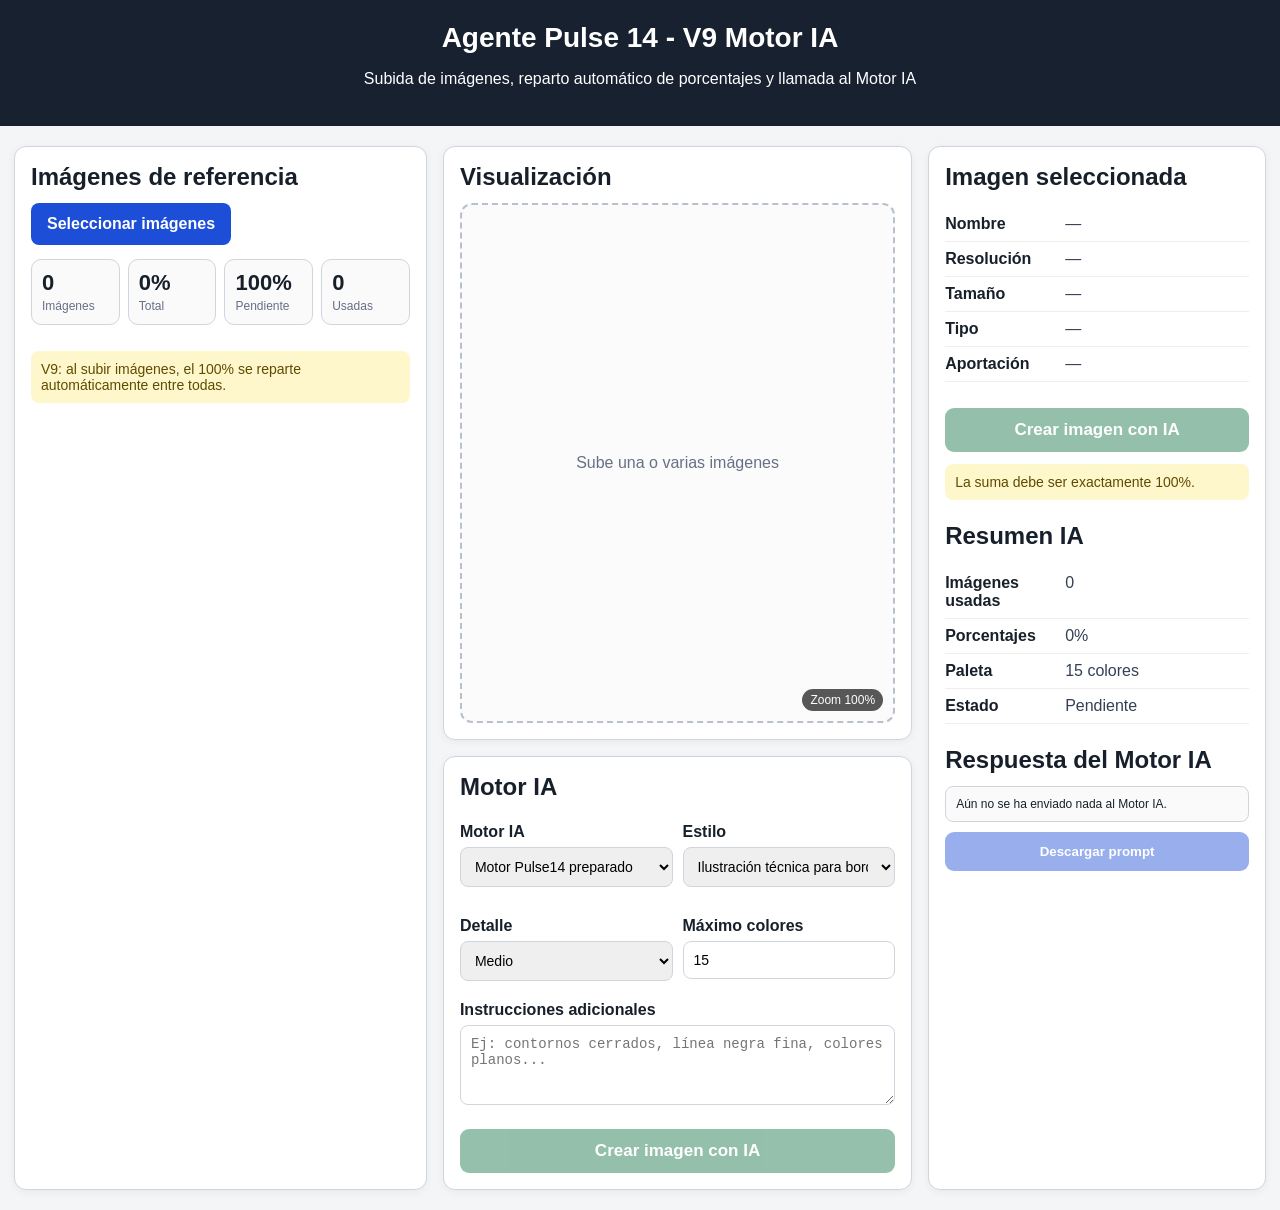
==== commit c673ad88: "agente_pulse14_v9_limpia" ====
--- a/interfaz/index.html
+++ b/interfaz/index.html
@@ -3,15 +3,15 @@
 <head>
 <meta charset="utf-8">
 <meta name="viewport" content="width=device-width, initial-scale=1">
-<title>Agente Pulse 14 - V8 Motor IA</title>
+<title>Agente Pulse 14 - V9 Motor IA</title>
 <style>
 :root{--bg:#f3f5f7;--panel:#fff;--text:#17202a;--muted:#667085;--line:#d0d5dd;--blue:#1d4ed8;--green:#157347;--red:#b42318}*{box-sizing:border-box}body{margin:0;font-family:Arial,Helvetica,sans-serif;background:var(--bg);color:var(--text)}header{background:#18212f;color:white;padding:22px;text-align:center}header h1{margin:0 0 6px;font-size:28px}.page{max-width:1320px;margin:20px auto;padding:0 14px;display:grid;grid-template-columns:1.1fr 1.25fr .9fr;gap:16px}.panel{background:var(--panel);border:1px solid var(--line);border-radius:12px;padding:16px;box-shadow:0 2px 8px rgba(0,0,0,.05)}h2{margin:0 0 12px}.file{display:inline-block;background:var(--blue);color:white;padding:12px 16px;border-radius:8px;cursor:pointer;font-weight:bold}#fileInput{display:none}.stats{display:grid;grid-template-columns:repeat(4,1fr);gap:8px;margin:14px 0}.stat{border:1px solid var(--line);border-radius:10px;padding:10px;background:#fafafa}.stat b{display:block;font-size:22px}.stat span{font-size:12px;color:var(--muted)}.list{display:flex;flex-direction:column;gap:8px}.item{display:grid;grid-template-columns:58px 1fr 92px 34px;gap:10px;align-items:center;border:1px solid var(--line);border-radius:10px;padding:8px;cursor:pointer}.item.active{outline:3px solid #bfdbfe}.thumb{height:58px;border-radius:8px;background:#eee;overflow:hidden;display:flex;align-items:center;justify-content:center}.thumb img{max-width:100%;max-height:100%}.name{font-weight:bold;font-size:14px}.meta{font-size:12px;color:var(--muted);margin-top:4px}.pct{display:flex;align-items:center;gap:4px}.pct input{width:74px;padding:8px;border:1px solid var(--line);border-radius:7px}.del{border:0;background:#f2d3d0;color:var(--red);border-radius:7px;height:32px;font-size:20px;cursor:pointer}.viewer{height:520px;border:2px dashed #b8c0cc;border-radius:12px;background:#fbfbfb;position:relative;overflow:hidden}.viewer img{position:absolute;left:0;top:0;transform-origin:0 0;display:none}.empty{height:100%;display:flex;align-items:center;justify-content:center;color:var(--muted)}.zoom{position:absolute;right:10px;bottom:10px;background:rgba(0,0,0,.65);color:white;padding:4px 8px;border-radius:999px;font-size:12px}.grid2{display:grid;grid-template-columns:1fr 1fr;gap:10px}.field{margin:10px 0}.field label{display:block;font-weight:bold;margin-bottom:6px}.field input,.field select,.field textarea{width:100%;padding:10px;border:1px solid var(--line);border-radius:8px;font-size:14px}.field textarea{min-height:80px}.btn{width:100%;border:0;border-radius:9px;padding:12px 14px;margin-top:10px;color:white;background:var(--blue);font-weight:bold;cursor:pointer}.btn.green{background:var(--green);font-size:17px}.btn:disabled{opacity:.45;cursor:not-allowed}.note{margin-top:12px;padding:10px;border-radius:8px;background:#fff7cc;color:#5f4b00;font-size:14px}.ok{background:#dcfce7;color:#14532d}.bad{background:#fee2e2;color:#7f1d1d}.props div,.summary div{display:grid;grid-template-columns:120px 1fr;border-bottom:1px solid #eee;padding:8px 0}dt{font-weight:bold}dd{margin:0;color:#344054}.mt{margin-top:22px}.generated{white-space:pre-wrap;max-height:240px;overflow:auto;border:1px solid var(--line);border-radius:8px;padding:10px;background:#fafafa;font-size:12px}@media(max-width:1000px){.page{grid-template-columns:1fr}.stats{grid-template-columns:repeat(2,1fr)}}
 </style>
 </head>
 <body>
-<header><h1>Agente Pulse 14 - V8 Motor IA</h1><p>Subida de imágenes, reparto automático de porcentajes y llamada al Motor IA</p></header>
+<header><h1>Agente Pulse 14 - V9 Motor IA</h1><p>Subida de imágenes, reparto automático de porcentajes y llamada al Motor IA</p></header>
 <main class="page">
-<section class="panel"><h2>Imágenes de referencia</h2><label class="file" for="fileInput">Seleccionar imágenes</label><input id="fileInput" type="file" accept="image/*" multiple><div class="stats"><div class="stat"><b id="countImages">0</b><span>Imágenes</span></div><div class="stat"><b id="totalPercent">0%</b><span>Total</span></div><div class="stat"><b id="freePercent">100%</b><span>Pendiente</span></div><div class="stat"><b id="usedImages">0</b><span>Usadas</span></div></div><div id="gallery" class="list"></div><div class="note">V8: al subir imágenes, el 100% se reparte automáticamente entre todas.</div></section>
+<section class="panel"><h2>Imágenes de referencia</h2><label class="file" for="fileInput">Seleccionar imágenes</label><input id="fileInput" type="file" accept="image/*" multiple><div class="stats"><div class="stat"><b id="countImages">0</b><span>Imágenes</span></div><div class="stat"><b id="totalPercent">0%</b><span>Total</span></div><div class="stat"><b id="freePercent">100%</b><span>Pendiente</span></div><div class="stat"><b id="usedImages">0</b><span>Usadas</span></div></div><div id="gallery" class="list"></div><div class="note">V9: al subir imágenes, el 100% se reparte automáticamente entre todas.</div></section>
 <section><div class="panel"><h2>Visualización</h2><div id="viewer" class="viewer"><div id="emptyViewer" class="empty">Sube una o varias imágenes</div><img id="mainImage" alt="Imagen seleccionada"><span id="zoomLabel" class="zoom">Zoom 100%</span></div></div><div class="panel" style="margin-top:16px"><h2>Motor IA</h2><div class="grid2"><div class="field"><label>Motor IA</label><select id="modelo"><option value="motor_pulse14">Motor Pulse14 preparado</option></select></div><div class="field"><label>Estilo</label><select id="estilo"><option value="ilustracion_tecnica_bordado">Ilustración técnica para bordado</option><option value="ornamental_vectorial">Ornamental vectorial limpio</option></select></div><div class="field"><label>Detalle</label><select id="detalle"><option value="bajo">Bajo</option><option value="medio" selected>Medio</option><option value="alto">Alto</option></select></div><div class="field"><label>Máximo colores</label><input id="paleta" type="number" min="2" max="64" value="15"></div></div><div class="field"><label>Instrucciones adicionales</label><textarea id="instrucciones" placeholder="Ej: contornos cerrados, línea negra fina, colores planos..."></textarea></div><button id="createBtn" class="btn green" disabled>Crear imagen con IA</button></div></section>
 <aside class="panel"><h2>Imagen seleccionada</h2><dl class="props"><div><dt>Nombre</dt><dd id="pName">—</dd></div><div><dt>Resolución</dt><dd id="pRes">—</dd></div><div><dt>Tamaño</dt><dd id="pSize">—</dd></div><div><dt>Tipo</dt><dd id="pType">—</dd></div><div><dt>Aportación</dt><dd id="pPercent">—</dd></div></dl><button id="createBtnSide" class="btn green" disabled>Crear imagen con IA</button><div id="status" class="note">Carga imágenes para continuar.</div><h2 class="mt">Resumen IA</h2><dl class="summary"><div><dt>Imágenes usadas</dt><dd id="sumUsed">0</dd></div><div><dt>Porcentajes</dt><dd id="sumPercent">0%</dd></div><div><dt>Paleta</dt><dd id="sumPalette">15 colores</dd></div><div><dt>Estado</dt><dd id="sumStatus">Pendiente</dd></div></dl><h2 class="mt">Respuesta del Motor IA</h2><div id="packageBox" class="generated">Aún no se ha enviado nada al Motor IA.</div><button id="downloadPromptBtn" class="btn" disabled>Descargar prompt</button></aside>
 </main>
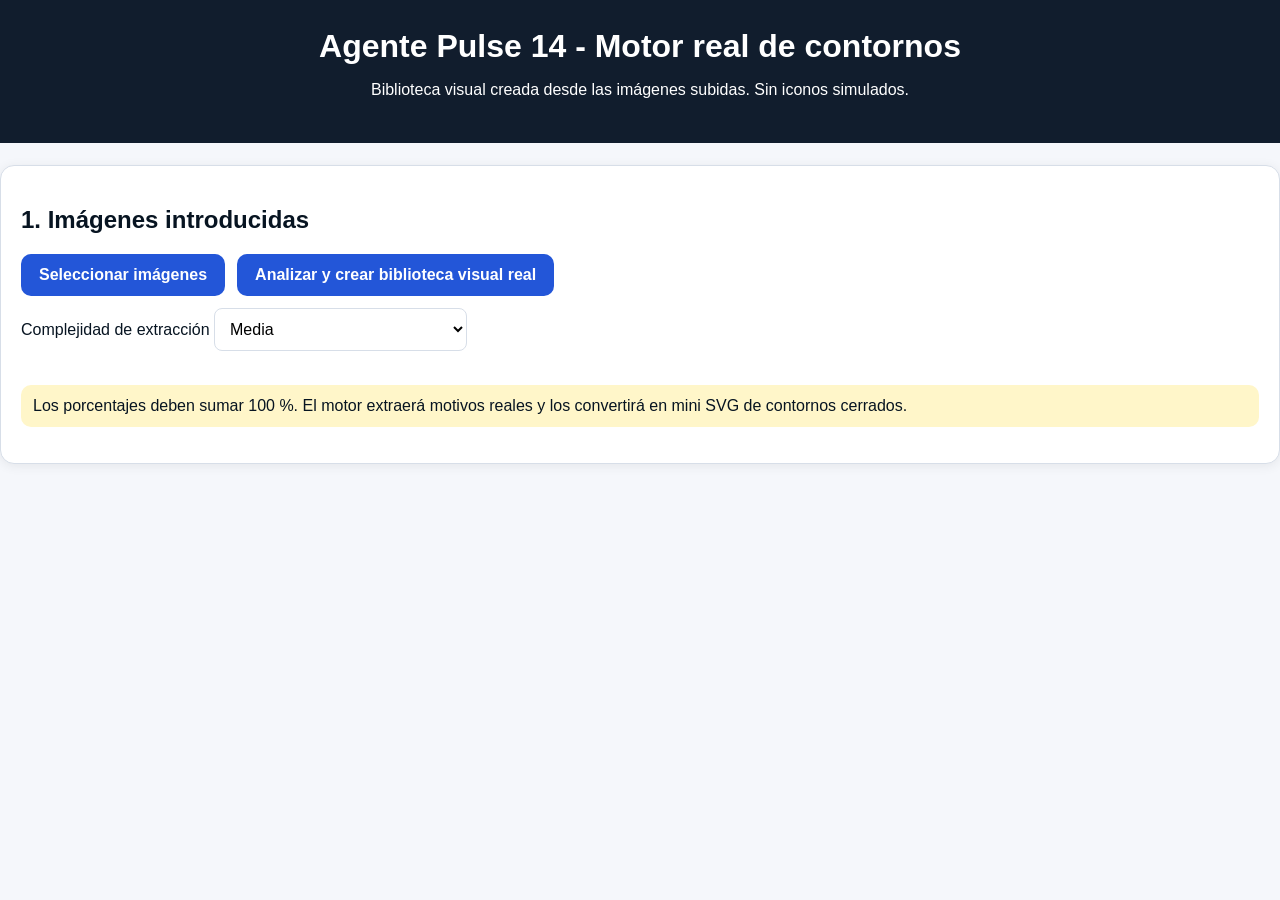
==== commit c7882457: "contornos_reales_v1" ====
--- a/interfaz/index.html
+++ b/interfaz/index.html
@@ -1,34 +1,74 @@
 <!doctype html>
 <html lang="es">
 <head>
-<meta charset="utf-8">
-<meta name="viewport" content="width=device-width, initial-scale=1">
-<title>Agente Pulse 14 - V9 Motor IA</title>
-<style>
-:root{--bg:#f3f5f7;--panel:#fff;--text:#17202a;--muted:#667085;--line:#d0d5dd;--blue:#1d4ed8;--green:#157347;--red:#b42318}*{box-sizing:border-box}body{margin:0;font-family:Arial,Helvetica,sans-serif;background:var(--bg);color:var(--text)}header{background:#18212f;color:white;padding:22px;text-align:center}header h1{margin:0 0 6px;font-size:28px}.page{max-width:1320px;margin:20px auto;padding:0 14px;display:grid;grid-template-columns:1.1fr 1.25fr .9fr;gap:16px}.panel{background:var(--panel);border:1px solid var(--line);border-radius:12px;padding:16px;box-shadow:0 2px 8px rgba(0,0,0,.05)}h2{margin:0 0 12px}.file{display:inline-block;background:var(--blue);color:white;padding:12px 16px;border-radius:8px;cursor:pointer;font-weight:bold}#fileInput{display:none}.stats{display:grid;grid-template-columns:repeat(4,1fr);gap:8px;margin:14px 0}.stat{border:1px solid var(--line);border-radius:10px;padding:10px;background:#fafafa}.stat b{display:block;font-size:22px}.stat span{font-size:12px;color:var(--muted)}.list{display:flex;flex-direction:column;gap:8px}.item{display:grid;grid-template-columns:58px 1fr 92px 34px;gap:10px;align-items:center;border:1px solid var(--line);border-radius:10px;padding:8px;cursor:pointer}.item.active{outline:3px solid #bfdbfe}.thumb{height:58px;border-radius:8px;background:#eee;overflow:hidden;display:flex;align-items:center;justify-content:center}.thumb img{max-width:100%;max-height:100%}.name{font-weight:bold;font-size:14px}.meta{font-size:12px;color:var(--muted);margin-top:4px}.pct{display:flex;align-items:center;gap:4px}.pct input{width:74px;padding:8px;border:1px solid var(--line);border-radius:7px}.del{border:0;background:#f2d3d0;color:var(--red);border-radius:7px;height:32px;font-size:20px;cursor:pointer}.viewer{height:520px;border:2px dashed #b8c0cc;border-radius:12px;background:#fbfbfb;position:relative;overflow:hidden}.viewer img{position:absolute;left:0;top:0;transform-origin:0 0;display:none}.empty{height:100%;display:flex;align-items:center;justify-content:center;color:var(--muted)}.zoom{position:absolute;right:10px;bottom:10px;background:rgba(0,0,0,.65);color:white;padding:4px 8px;border-radius:999px;font-size:12px}.grid2{display:grid;grid-template-columns:1fr 1fr;gap:10px}.field{margin:10px 0}.field label{display:block;font-weight:bold;margin-bottom:6px}.field input,.field select,.field textarea{width:100%;padding:10px;border:1px solid var(--line);border-radius:8px;font-size:14px}.field textarea{min-height:80px}.btn{width:100%;border:0;border-radius:9px;padding:12px 14px;margin-top:10px;color:white;background:var(--blue);font-weight:bold;cursor:pointer}.btn.green{background:var(--green);font-size:17px}.btn:disabled{opacity:.45;cursor:not-allowed}.note{margin-top:12px;padding:10px;border-radius:8px;background:#fff7cc;color:#5f4b00;font-size:14px}.ok{background:#dcfce7;color:#14532d}.bad{background:#fee2e2;color:#7f1d1d}.props div,.summary div{display:grid;grid-template-columns:120px 1fr;border-bottom:1px solid #eee;padding:8px 0}dt{font-weight:bold}dd{margin:0;color:#344054}.mt{margin-top:22px}.generated{white-space:pre-wrap;max-height:240px;overflow:auto;border:1px solid var(--line);border-radius:8px;padding:10px;background:#fafafa;font-size:12px}@media(max-width:1000px){.page{grid-template-columns:1fr}.stats{grid-template-columns:repeat(2,1fr)}}
-</style>
+  <meta charset="utf-8" />
+  <meta name="viewport" content="width=device-width, initial-scale=1" />
+  <title>Agente Pulse 14 - Motor real de contornos</title>
+  <link rel="stylesheet" href="/interfaz/styles.css?v=real1" />
 </head>
 <body>
-<header><h1>Agente Pulse 14 - V9 Motor IA</h1><p>Subida de imágenes, reparto automático de porcentajes y llamada al Motor IA</p></header>
-<main class="page">
-<section class="panel"><h2>Imágenes de referencia</h2><label class="file" for="fileInput">Seleccionar imágenes</label><input id="fileInput" type="file" accept="image/*" multiple><div class="stats"><div class="stat"><b id="countImages">0</b><span>Imágenes</span></div><div class="stat"><b id="totalPercent">0%</b><span>Total</span></div><div class="stat"><b id="freePercent">100%</b><span>Pendiente</span></div><div class="stat"><b id="usedImages">0</b><span>Usadas</span></div></div><div id="gallery" class="list"></div><div class="note">V9: al subir imágenes, el 100% se reparte automáticamente entre todas.</div></section>
-<section><div class="panel"><h2>Visualización</h2><div id="viewer" class="viewer"><div id="emptyViewer" class="empty">Sube una o varias imágenes</div><img id="mainImage" alt="Imagen seleccionada"><span id="zoomLabel" class="zoom">Zoom 100%</span></div></div><div class="panel" style="margin-top:16px"><h2>Motor IA</h2><div class="grid2"><div class="field"><label>Motor IA</label><select id="modelo"><option value="motor_pulse14">Motor Pulse14 preparado</option></select></div><div class="field"><label>Estilo</label><select id="estilo"><option value="ilustracion_tecnica_bordado">Ilustración técnica para bordado</option><option value="ornamental_vectorial">Ornamental vectorial limpio</option></select></div><div class="field"><label>Detalle</label><select id="detalle"><option value="bajo">Bajo</option><option value="medio" selected>Medio</option><option value="alto">Alto</option></select></div><div class="field"><label>Máximo colores</label><input id="paleta" type="number" min="2" max="64" value="15"></div></div><div class="field"><label>Instrucciones adicionales</label><textarea id="instrucciones" placeholder="Ej: contornos cerrados, línea negra fina, colores planos..."></textarea></div><button id="createBtn" class="btn green" disabled>Crear imagen con IA</button></div></section>
-<aside class="panel"><h2>Imagen seleccionada</h2><dl class="props"><div><dt>Nombre</dt><dd id="pName">—</dd></div><div><dt>Resolución</dt><dd id="pRes">—</dd></div><div><dt>Tamaño</dt><dd id="pSize">—</dd></div><div><dt>Tipo</dt><dd id="pType">—</dd></div><div><dt>Aportación</dt><dd id="pPercent">—</dd></div></dl><button id="createBtnSide" class="btn green" disabled>Crear imagen con IA</button><div id="status" class="note">Carga imágenes para continuar.</div><h2 class="mt">Resumen IA</h2><dl class="summary"><div><dt>Imágenes usadas</dt><dd id="sumUsed">0</dd></div><div><dt>Porcentajes</dt><dd id="sumPercent">0%</dd></div><div><dt>Paleta</dt><dd id="sumPalette">15 colores</dd></div><div><dt>Estado</dt><dd id="sumStatus">Pendiente</dd></div></dl><h2 class="mt">Respuesta del Motor IA</h2><div id="packageBox" class="generated">Aún no se ha enviado nada al Motor IA.</div><button id="downloadPromptBtn" class="btn" disabled>Descargar prompt</button></aside>
+<header>
+  <h1>Agente Pulse 14 - Motor real de contornos</h1>
+  <p>Biblioteca visual creada desde las imágenes subidas. Sin iconos simulados.</p>
+</header>
+<main>
+  <section class="panel" id="fase1">
+    <h2>1. Imágenes introducidas</h2>
+    <div class="row">
+      <label class="filebtn">Seleccionar imágenes<input id="imagenes" type="file" accept="image/*" multiple hidden></label>
+      <button id="analizar" class="primary">Analizar y crear biblioteca visual real</button>
+    </div>
+    <div class="controls">
+      <label>Complejidad de extracción
+        <select id="complejidad">
+          <option value="simple">Simple: menos regiones</option>
+          <option value="media" selected>Media</option>
+          <option value="alta">Alta: más contornos por color</option>
+          <option value="muy_alta">Muy alta: máximo detalle</option>
+        </select>
+      </label>
+    </div>
+    <div id="listaImagenes" class="imagenes"></div>
+    <p class="nota">Los porcentajes deben sumar 100 %. El motor extraerá motivos reales y los convertirá en mini SVG de contornos cerrados.</p>
+  </section>
+
+  <section class="panel oculto" id="fase2">
+    <h2>2. Análisis automático de elementos</h2>
+    <div id="resumen" class="resumen"></div>
+  </section>
+
+  <section class="panel oculto" id="fase3">
+    <h2>3. Biblioteca visual temporal real</h2>
+    <div class="row wrap">
+      <button class="pill active" data-tipo="todos">Todos</button>
+      <button class="pill" data-tipo="flor">Flores</button>
+      <button class="pill" data-tipo="hoja">Hojas</button>
+      <button class="pill" data-tipo="tallo">Tallos</button>
+      <button class="pill" data-tipo="voluta">Volutas</button>
+      <button class="pill" data-tipo="ornamento">Ornamentos</button>
+      <button id="volverCargar" class="secondary">Volver y cargar otra imagen</button>
+    </div>
+    <div class="toolbar">
+      <input id="buscar" placeholder="Buscar: flor roja, hoja, voluta...">
+      <select id="filtroImagen"><option value="todas">Todas las imágenes</option></select>
+      <select id="filtroComplejidad"><option value="todas">Todas las complejidades</option><option>simple</option><option>media</option><option>alta</option></select>
+    </div>
+    <div id="biblioteca" class="grid"></div>
+    <div class="row bottom">
+      <button id="crearBoceto" class="primary">Crear boceto con elementos seleccionados</button>
+      <span id="estadoBiblioteca"></span>
+    </div>
+  </section>
+
+  <section class="panel oculto" id="fase4">
+    <h2>4. Primer boceto de contornos cerrados</h2>
+    <div class="boceto-wrap"><img id="boceto" alt="Boceto SVG"></div>
+    <div class="row">
+      <button id="descargarSvg" class="secondary">Descargar SVG del boceto</button>
+      <button id="volverBiblioteca" class="secondary">Volver a biblioteca</button>
+    </div>
+  </section>
 </main>
-<script>
-const $=id=>document.getElementById(id);const fileInput=$('fileInput'),gallery=$('gallery'),mainImage=$('mainImage'),emptyViewer=$('emptyViewer'),viewer=$('viewer'),zoomLabel=$('zoomLabel'),createBtn=$('createBtn'),createBtnSide=$('createBtnSide'),statusEl=$('status'),packageBox=$('packageBox'),downloadPromptBtn=$('downloadPromptBtn');
-let images=[],selectedId=null,lastPrompt='',scale=1,minScale=1,x=0,y=0,drag=false,lastX=0,lastY=0;
-function uid(){return 'img_'+Date.now()+'_'+Math.random().toString(16).slice(2)}
-function fmtSize(b){return b<1024?b+' B':b<1048576?(b/1024).toFixed(1)+' KB':(b/1048576).toFixed(2)+' MB'}
-function round2(n){return Math.round(n*100)/100}function total(){return round2(images.reduce((s,i)=>s+Number(i.percent||0),0))}function totalExcept(id){return round2(images.reduce((s,i)=>s+(i.id===id?0:Number(i.percent||0)),0))}
-function redistribute(){const n=images.length;if(!n)return;const raw=round2(100/n);let acc=0;images.forEach((im,i)=>{im.percent=i===n-1?round2(100-acc):raw;acc=round2(acc+im.percent)})}
-fileInput.addEventListener('change',()=>{const files=[...fileInput.files];files.forEach(file=>{const item={id:uid(),file,url:URL.createObjectURL(file),name:file.name,size:file.size,type:file.type||'imagen',w:0,h:0,percent:0};const probe=new Image();probe.onload=()=>{item.w=probe.naturalWidth;item.h=probe.naturalHeight;render();if(selectedId===item.id)showProps(item);};probe.src=item.url;images.push(item)});redistribute();if(images.length&&!selectedId)selectedId=images[0].id;render();if(selectedId)selectImage(selectedId);fileInput.value=''});
-function setPercent(id,value){const im=images.find(i=>i.id===id);if(!im)return;let v=parseFloat(String(value).replace(',','.'));if(Number.isNaN(v))v=0;v=Math.max(0,Math.min(100,v));v=Math.min(v,round2(100-totalExcept(id)));im.percent=round2(v);render();if(selectedId===id)showProps(im)}
-function deleteImage(id){const idx=images.findIndex(i=>i.id===id);if(idx<0)return;URL.revokeObjectURL(images[idx].url);images.splice(idx,1);redistribute();selectedId=images[0]?.id||null;render();selectedId?selectImage(selectedId):clearViewer()}
-function render(){gallery.innerHTML='';images.forEach(im=>{const row=document.createElement('div');row.className='item'+(im.id===selectedId?' active':'');row.onclick=e=>{if(['INPUT','BUTTON'].includes(e.target.tagName))return;selectImage(im.id)};row.innerHTML=`<div class="thumb"><img src="${im.url}"></div><div><div class="name"></div><div class="meta">${im.w?im.w+' × '+im.h:'Cargando...'} · ${fmtSize(im.size)}</div></div><div class="pct"><input type="number" min="0" max="100" step="0.01" value="${im.percent}"><span>%</span></div><button class="del">×</button>`;row.querySelector('.name').textContent=im.name;row.querySelector('input').addEventListener('input',e=>setPercent(im.id,e.target.value));row.querySelector('.del').addEventListener('click',()=>deleteImage(im.id));gallery.appendChild(row)});const t=total(),ready=images.length>0&&Math.abs(t-100)<0.01;$('countImages').textContent=images.length;$('totalPercent').textContent=t+'%';$('freePercent').textContent=round2(100-t)+'%';$('usedImages').textContent=images.filter(i=>i.percent>0).length;$('sumUsed').textContent=images.filter(i=>i.percent>0).length;$('sumPercent').textContent=t+'%';$('sumPalette').textContent=$('paleta').value+' colores';$('sumStatus').textContent=ready?'Listo':'Pendiente';createBtn.disabled=!ready;createBtnSide.disabled=!ready;statusEl.textContent=ready?'Listo: pulsa Crear imagen con IA.':'La suma debe ser exactamente 100%.';statusEl.className='note '+(ready?'ok':'')}
-function selectImage(id){const im=images.find(i=>i.id===id);if(!im)return;selectedId=id;mainImage.src=im.url;mainImage.style.display='block';emptyViewer.style.display='none';mainImage.onload=fitImage;showProps(im);render()}function showProps(im){$('pName').textContent=im.name;$('pRes').textContent=im.w?im.w+' × '+im.h:'—';$('pSize').textContent=fmtSize(im.size);$('pType').textContent=im.type;$('pPercent').textContent=im.percent+'%'}function clearViewer(){mainImage.style.display='none';emptyViewer.style.display='flex'}
-function fitImage(){const im=images.find(i=>i.id===selectedId);if(!im||!im.w)return;const r=viewer.getBoundingClientRect();minScale=Math.min((r.width-40)/im.w,(r.height-40)/im.h);scale=minScale;x=(r.width-im.w*scale)/2;y=(r.height-im.h*scale)/2;applyTransform()}function applyTransform(){mainImage.style.transform=`translate(${x}px,${y}px) scale(${scale})`;zoomLabel.textContent='Zoom '+Math.round((scale/minScale)*100)+'%'}viewer.addEventListener('wheel',e=>{if(!mainImage.src)return;e.preventDefault();const r=viewer.getBoundingClientRect(),mx=e.clientX-r.left,my=e.clientY-r.top,old=scale;scale=Math.max(minScale,Math.min(20*minScale,scale*(e.deltaY<0?1.14:1/1.14)));x=mx-(mx-x)*(scale/old);y=my-(my-y)*(scale/old);applyTransform()},{passive:false});viewer.addEventListener('contextmenu',e=>e.preventDefault());viewer.addEventListener('mousedown',e=>{if(e.button!==2)return;drag=true;lastX=e.clientX;lastY=e.clientY});window.addEventListener('mousemove',e=>{if(!drag)return;x+=e.clientX-lastX;y+=e.clientY-lastY;lastX=e.clientX;lastY=e.clientY;applyTransform()});window.addEventListener('mouseup',()=>drag=false);viewer.addEventListener('dblclick',fitImage);
-function formData(){const fd=new FormData();images.forEach(im=>fd.append('imagenes',im.file,im.name));fd.append('porcentajes',images.map(i=>i.percent).join(','));fd.append('modelo',$('modelo').value);fd.append('estilo',$('estilo').value);fd.append('detalle',$('detalle').value);fd.append('paleta_colores',$('paleta').value);fd.append('instrucciones',$('instrucciones').value||'');return fd}async function sendToAI(){try{packageBox.textContent='Llamando al Motor IA...';const res=await fetch('/api/preparar-paquete-ia',{method:'POST',body:formData()});const data=await res.json().catch(()=>({detail:'Respuesta no válida'}));if(!res.ok)throw new Error(data.detail||'Error del servidor');lastPrompt=data.prompt||'';downloadPromptBtn.disabled=!lastPrompt;packageBox.textContent=JSON.stringify(data,null,2);$('sumStatus').textContent='Motor IA preparado'}catch(err){packageBox.textContent='Error: '+err.message;$('sumStatus').textContent='Error'}}createBtn.addEventListener('click',sendToAI);createBtnSide.addEventListener('click',sendToAI);downloadPromptBtn.addEventListener('click',()=>{if(!lastPrompt)return;const blob=new Blob([lastPrompt],{type:'text/plain;charset=utf-8'});const a=document.createElement('a');a.href=URL.createObjectURL(blob);a.download='prompt_pulse14_motor_ia.txt';a.click();URL.revokeObjectURL(a.href)});$('paleta').addEventListener('input',render);render();
-</script>
+<script src="/interfaz/app.js?v=real1"></script>
 </body>
 </html>
--- a/interfaz/styles.css
+++ b/interfaz/styles.css
@@ -0,0 +1 @@
+:root{--navy:#111d2d;--blue:#2356d8;--green:#237346;--line:#d7dee8;--bg:#f5f7fb;--red:#c73838}*{box-sizing:border-box}body{margin:0;font-family:Arial,Helvetica,sans-serif;background:var(--bg);color:#071421}header{background:var(--navy);color:white;text-align:center;padding:28px 16px}header h1{margin:0 0 10px;font-size:32px}.panel{max-width:1500px;margin:22px auto;padding:20px;background:white;border:1px solid var(--line);border-radius:14px;box-shadow:0 2px 12px #00000012}.oculto{display:none}.row{display:flex;gap:12px;align-items:center}.wrap{flex-wrap:wrap}.bottom{margin-top:16px}.filebtn,button{border:0;border-radius:10px;padding:12px 18px;font-weight:700;cursor:pointer;font-size:16px}.filebtn,.primary{background:var(--blue);color:white}.secondary{background:#e8eef7;color:#10233d}.danger{background:#fff1f1;color:var(--red);border:1px solid #efb8b8}.pill{background:white;color:#19314f;border:1px solid var(--line);border-radius:999px}.pill.active{background:#0c1a2b;color:white}.controls{margin-top:12px}.controls select,.toolbar input,.toolbar select,.pct{padding:11px;border:1px solid var(--line);border-radius:8px;font-size:16px;background:white}.imagenes{display:grid;grid-template-columns:repeat(auto-fit,minmax(340px,1fr));gap:12px;margin-top:18px}.img-card{display:grid;grid-template-columns:80px 1fr 110px 26px;gap:12px;align-items:center;border:1px solid var(--line);border-radius:12px;padding:12px}.img-card img{width:80px;height:80px;object-fit:cover;border-radius:8px}.img-card b{display:block}.nota{background:#fff6c9;border-radius:10px;padding:12px}.resumen{display:grid;grid-template-columns:repeat(auto-fit,minmax(270px,1fr));gap:12px}.res-card{border:1px solid var(--line);border-radius:12px;padding:14px}.res-card h3{margin-top:0}.toolbar{display:grid;grid-template-columns:1fr 230px 230px;gap:12px;margin:16px 0}.grid{display:grid;grid-template-columns:repeat(auto-fill,minmax(235px,1fr));gap:12px}.motivo{border:3px solid var(--green);border-radius:12px;overflow:hidden;background:white;display:flex;flex-direction:column}.motivo.no{opacity:.38;border-color:#c8ced8}.thumb{height:190px;display:flex;align-items:center;justify-content:center;background:#fff;border-bottom:1px solid var(--line)}.thumb img{max-width:92%;max-height:172px;object-fit:contain}.motivo-body{padding:12px}.motivo h3{font-size:17px;line-height:1.1;margin:0 0 5px}.muted{color:#56667a;font-size:14px}.tags{margin:9px 0}.tag{display:inline-block;background:#eef5ff;border-radius:999px;padding:3px 8px;margin:0 4px 4px 0;font-size:12px}.check{position:absolute;margin:10px;right:0}.motivo-top{position:relative}.motivo-actions{display:flex;gap:8px;padding:0 12px 12px}.motivo-actions button{padding:8px 10px;font-size:14px;border:1px solid var(--line);background:#fff;color:#143769}.motivo-actions .danger{color:var(--red)}.boceto-wrap{height:680px;border:1px dashed #aab5c4;border-radius:12px;display:flex;align-items:center;justify-content:center;overflow:auto;background:#fff}.boceto-wrap img{max-width:100%;max-height:100%}@media(max-width:800px){.toolbar{grid-template-columns:1fr}.row{align-items:stretch;flex-direction:column}.img-card{grid-template-columns:80px 1fr}.pct{width:100%}}
